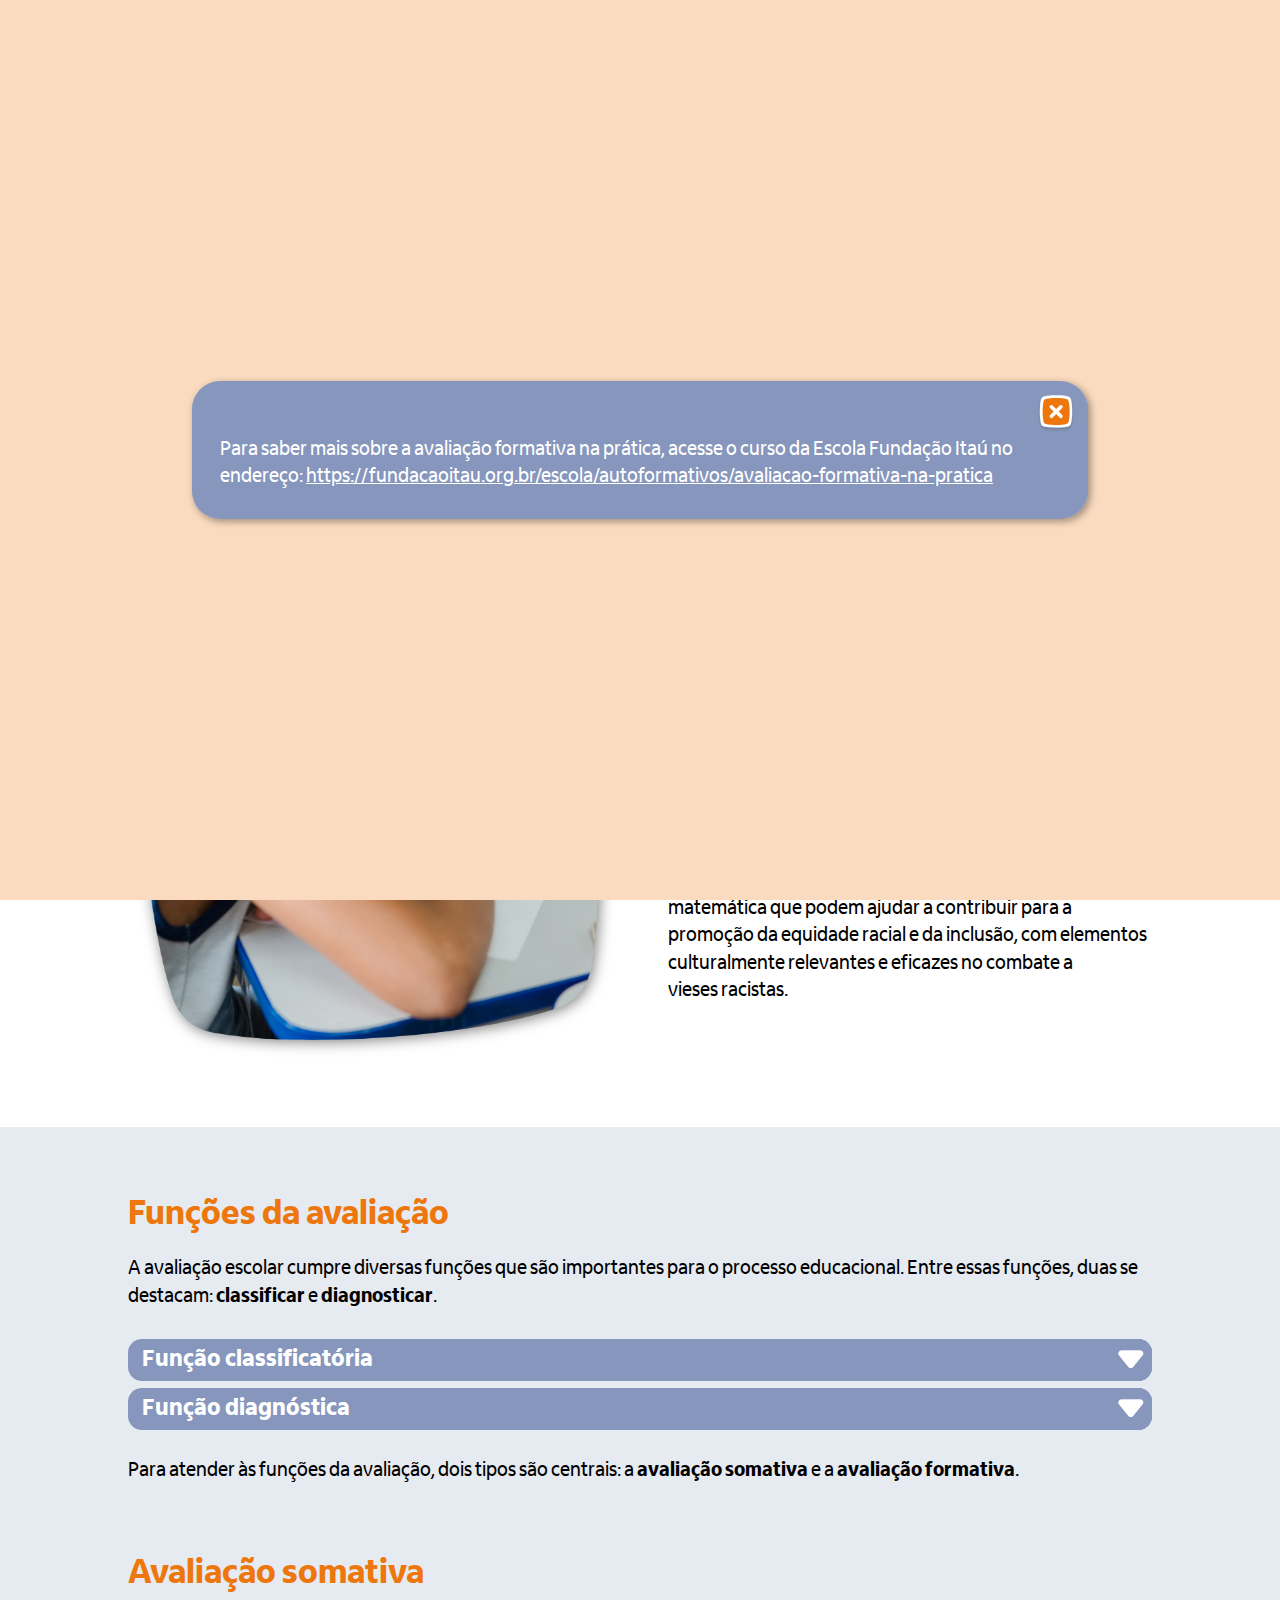
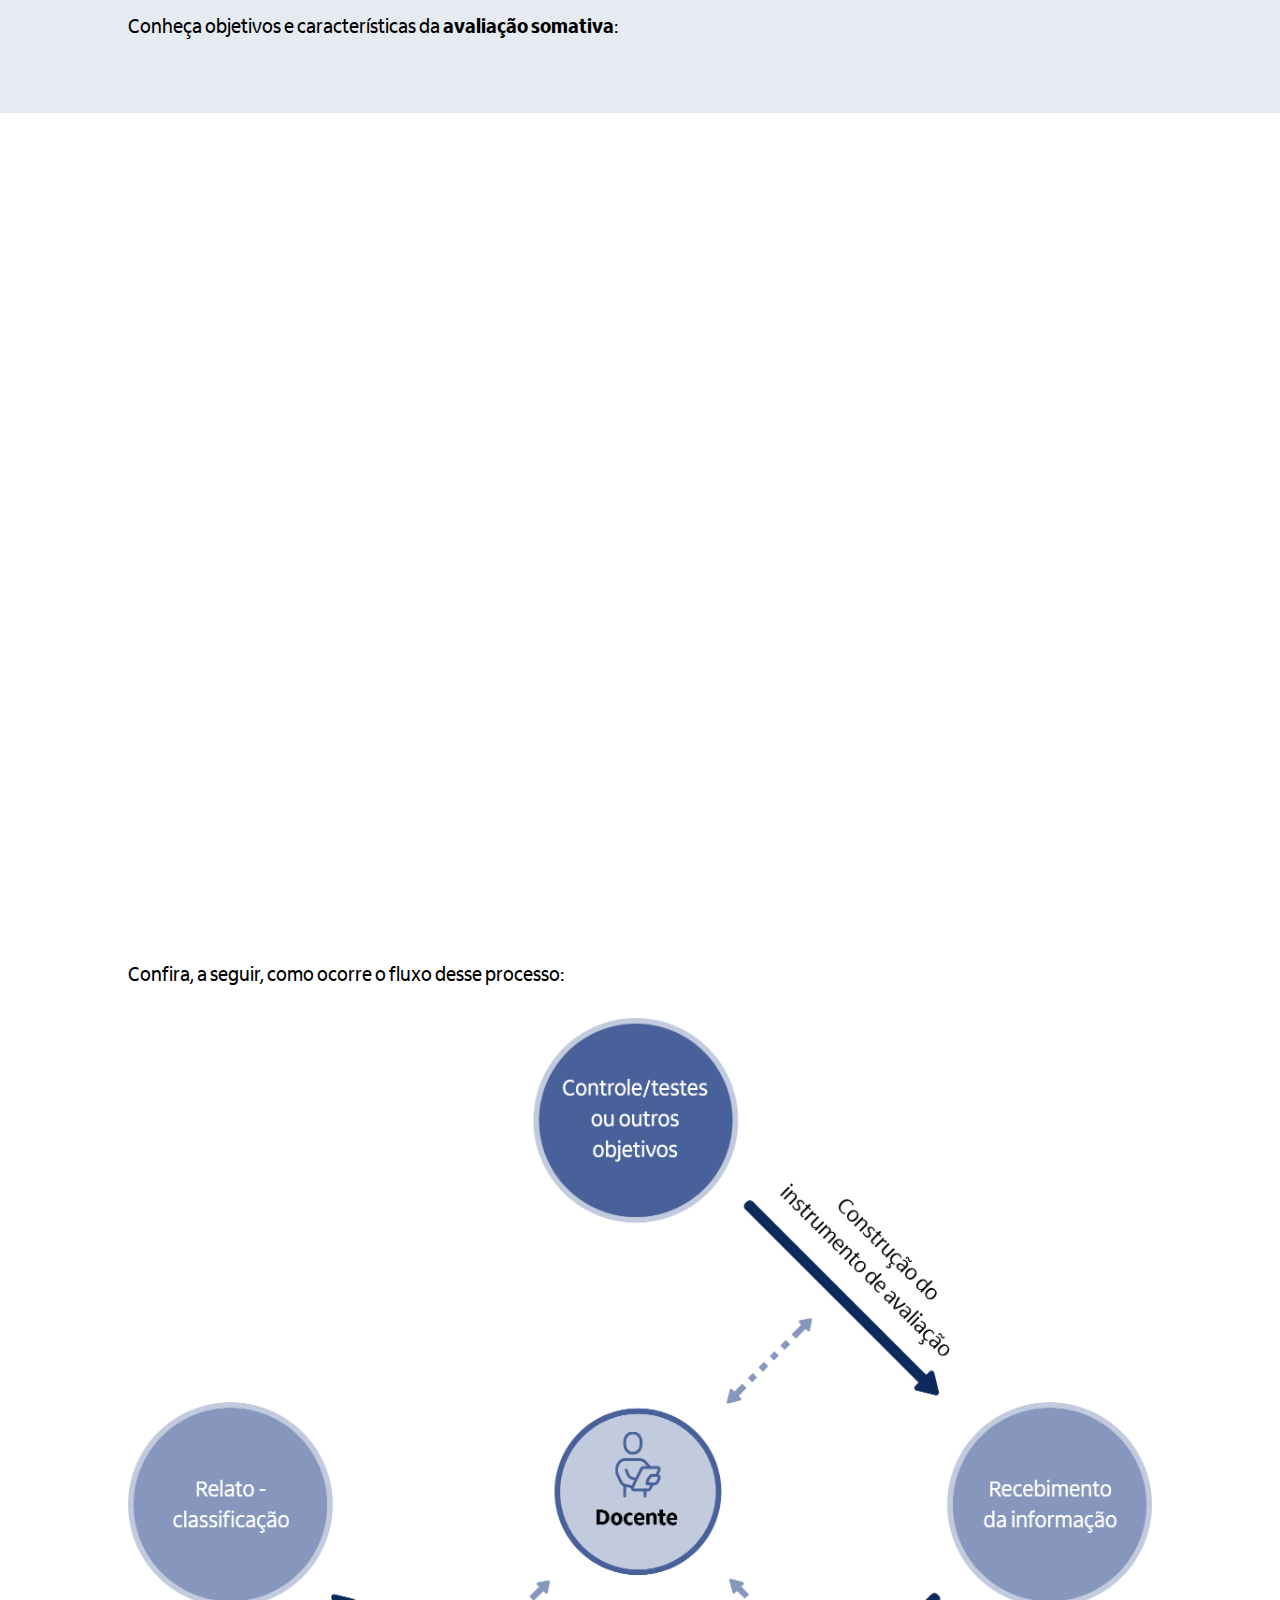
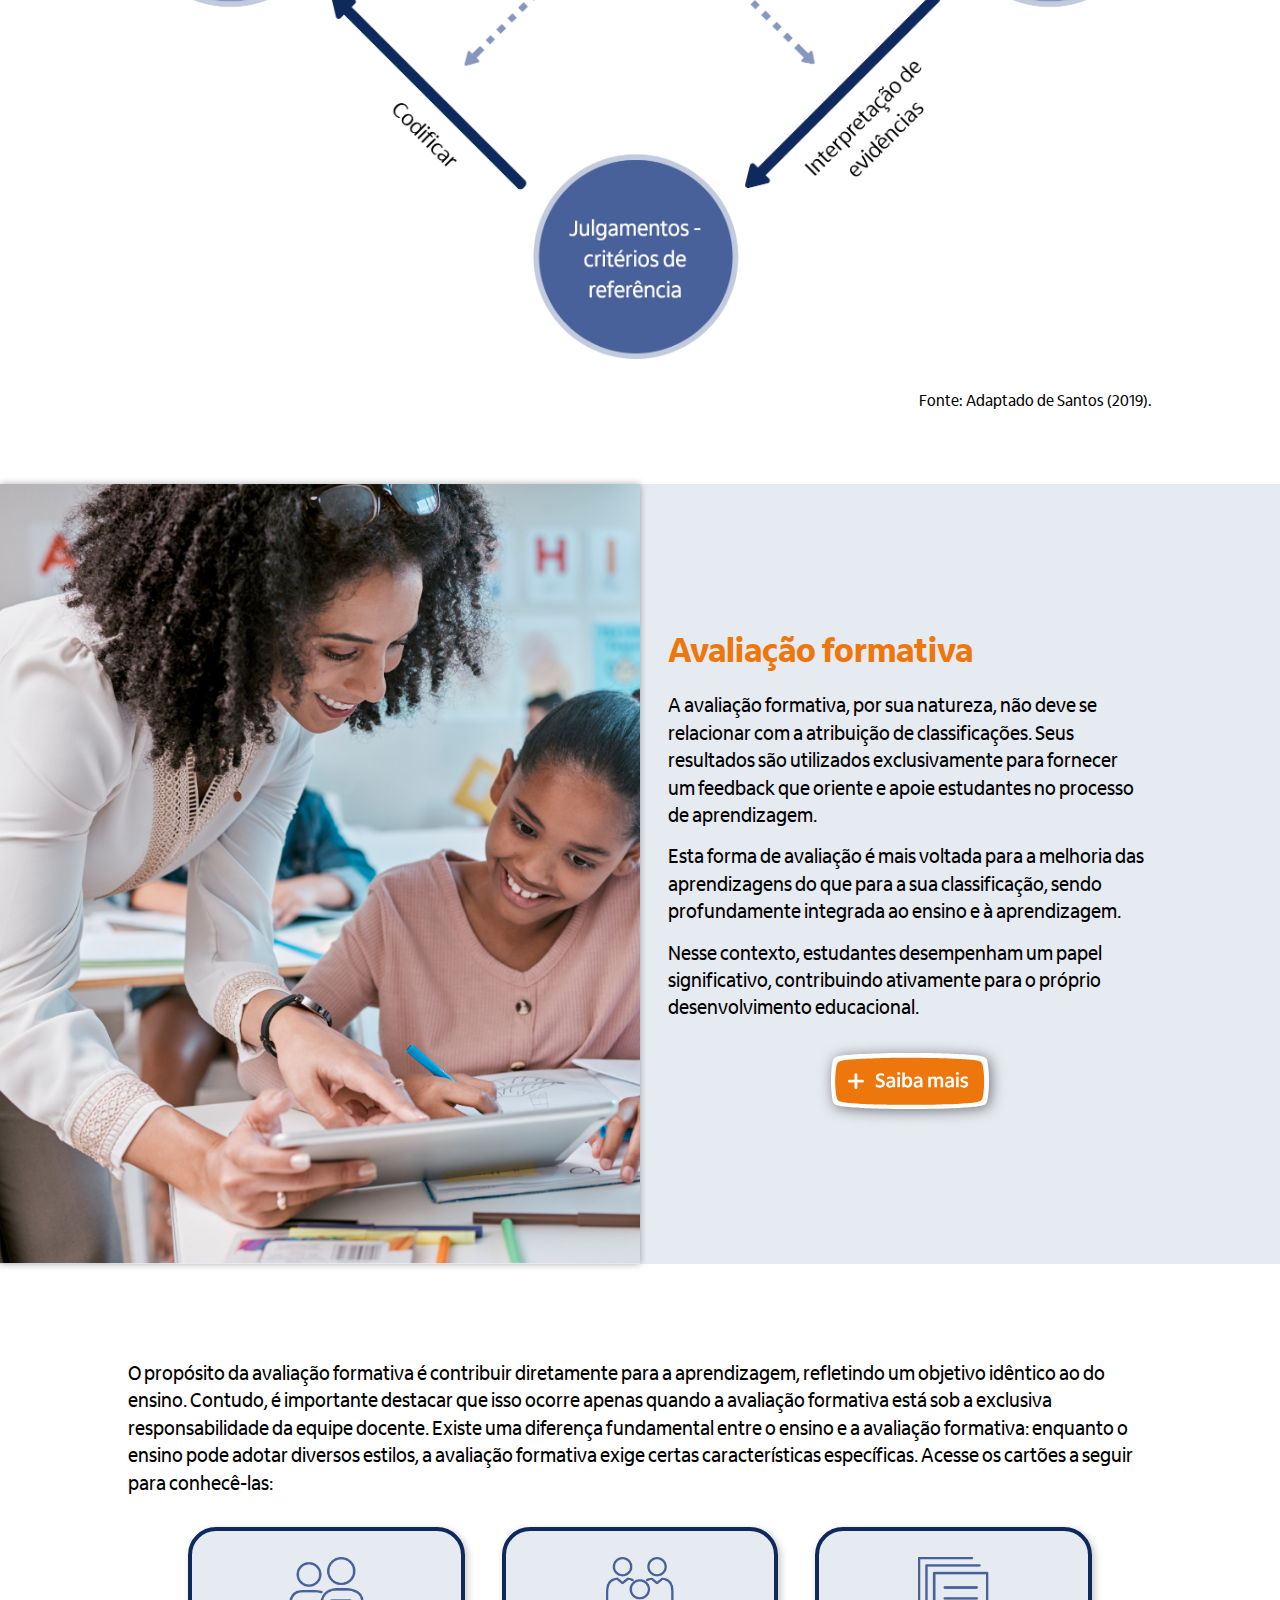
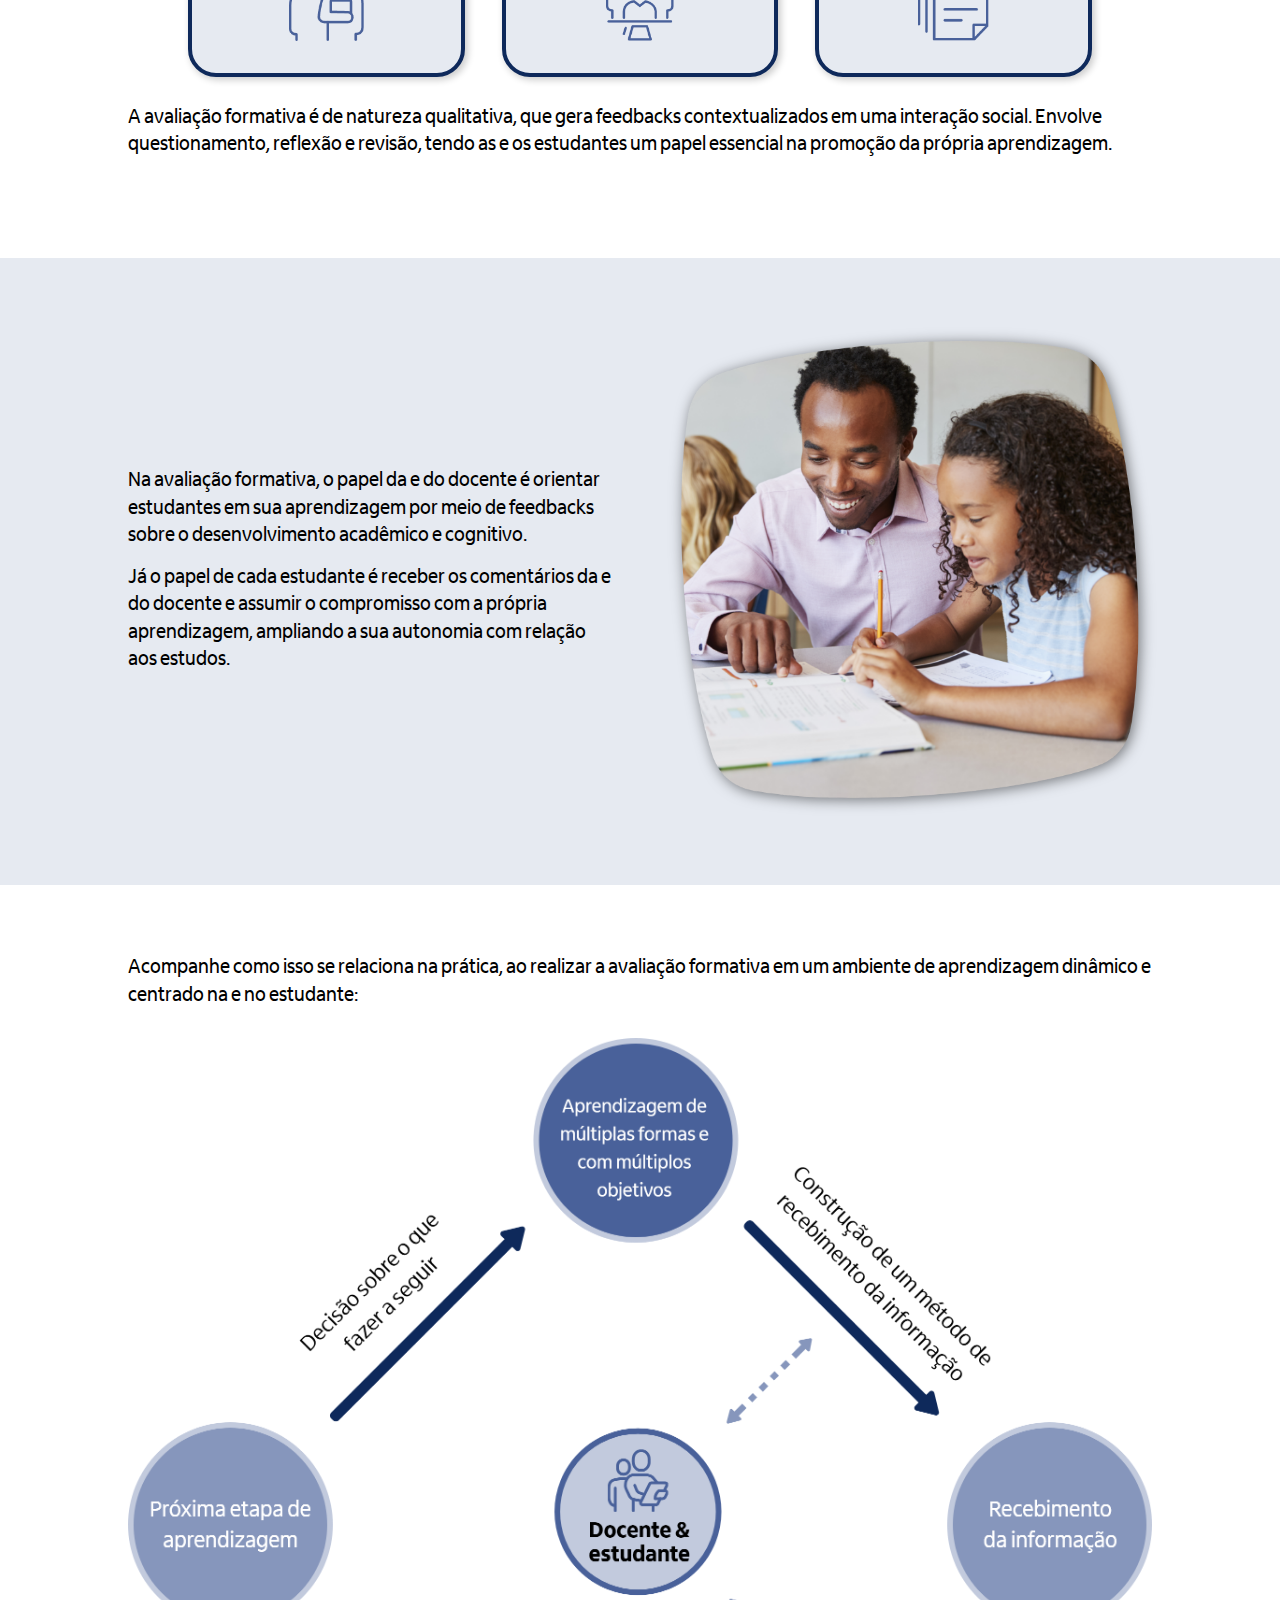
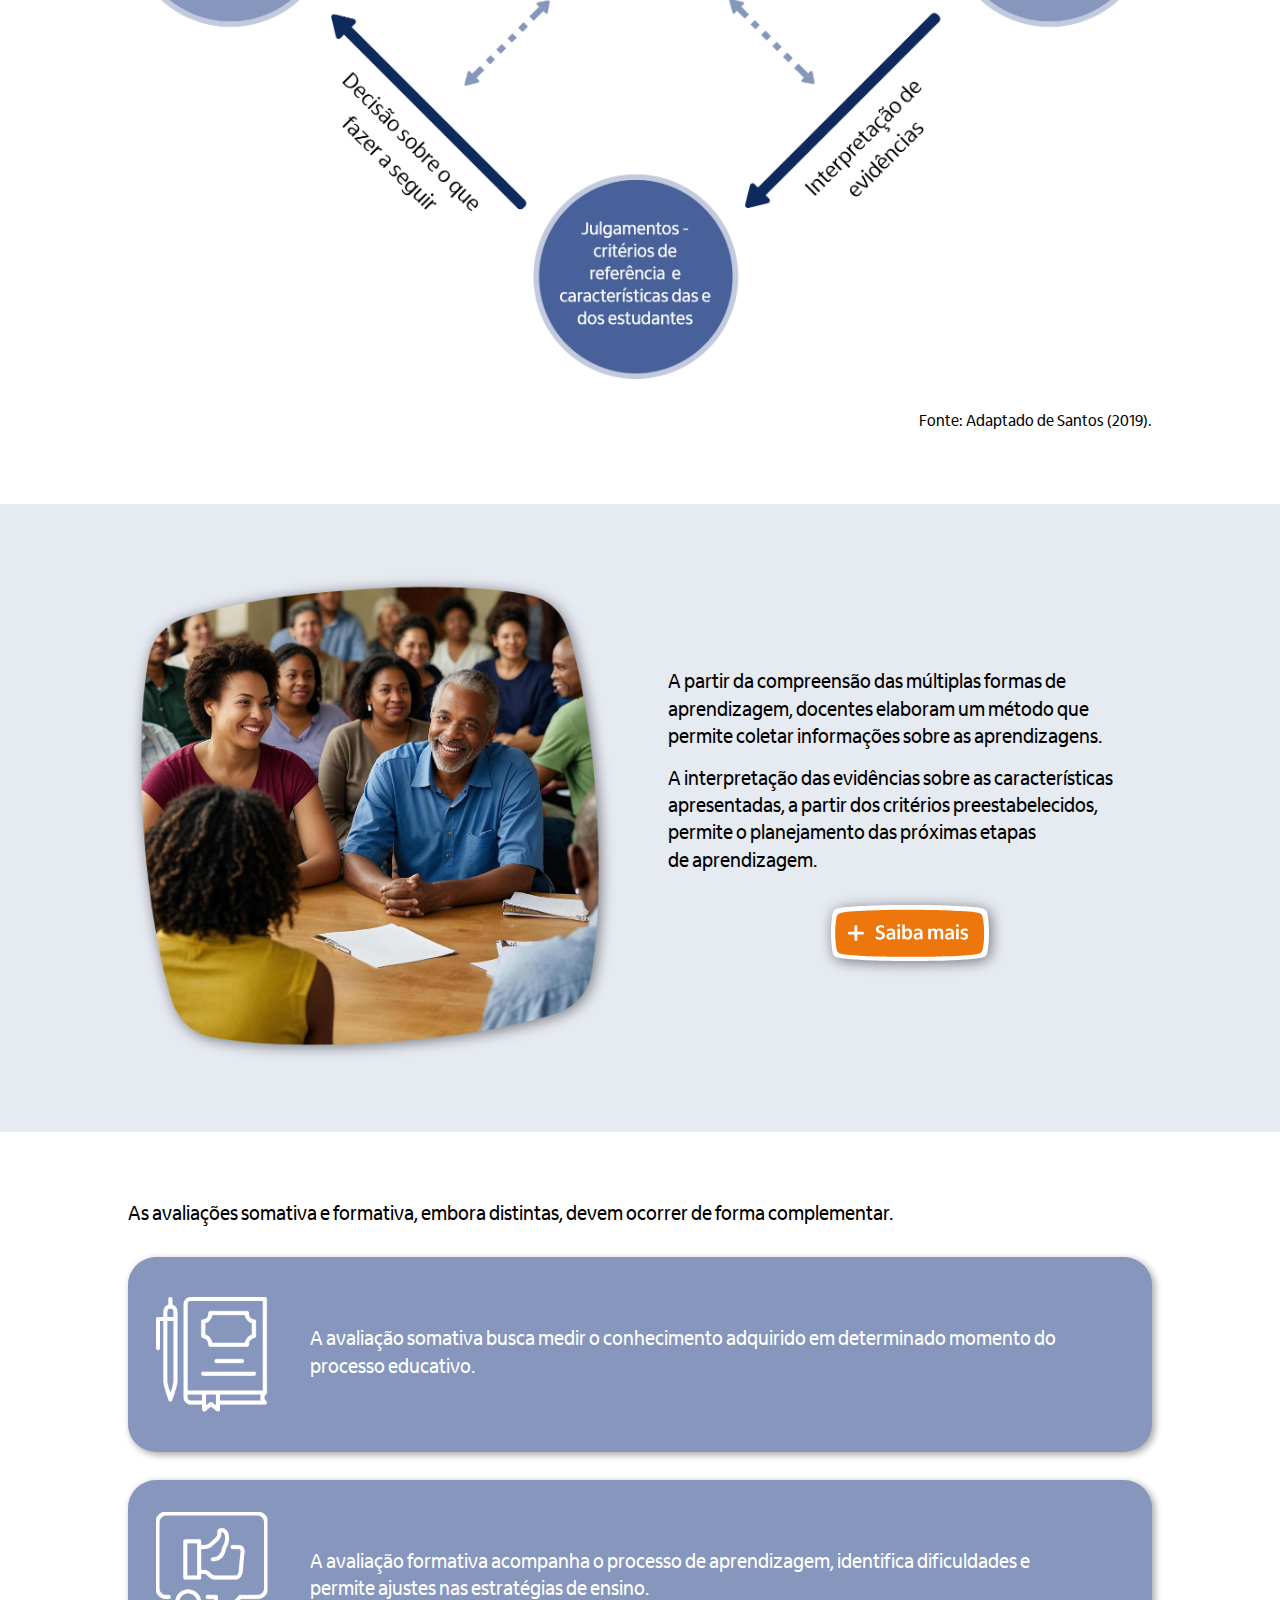
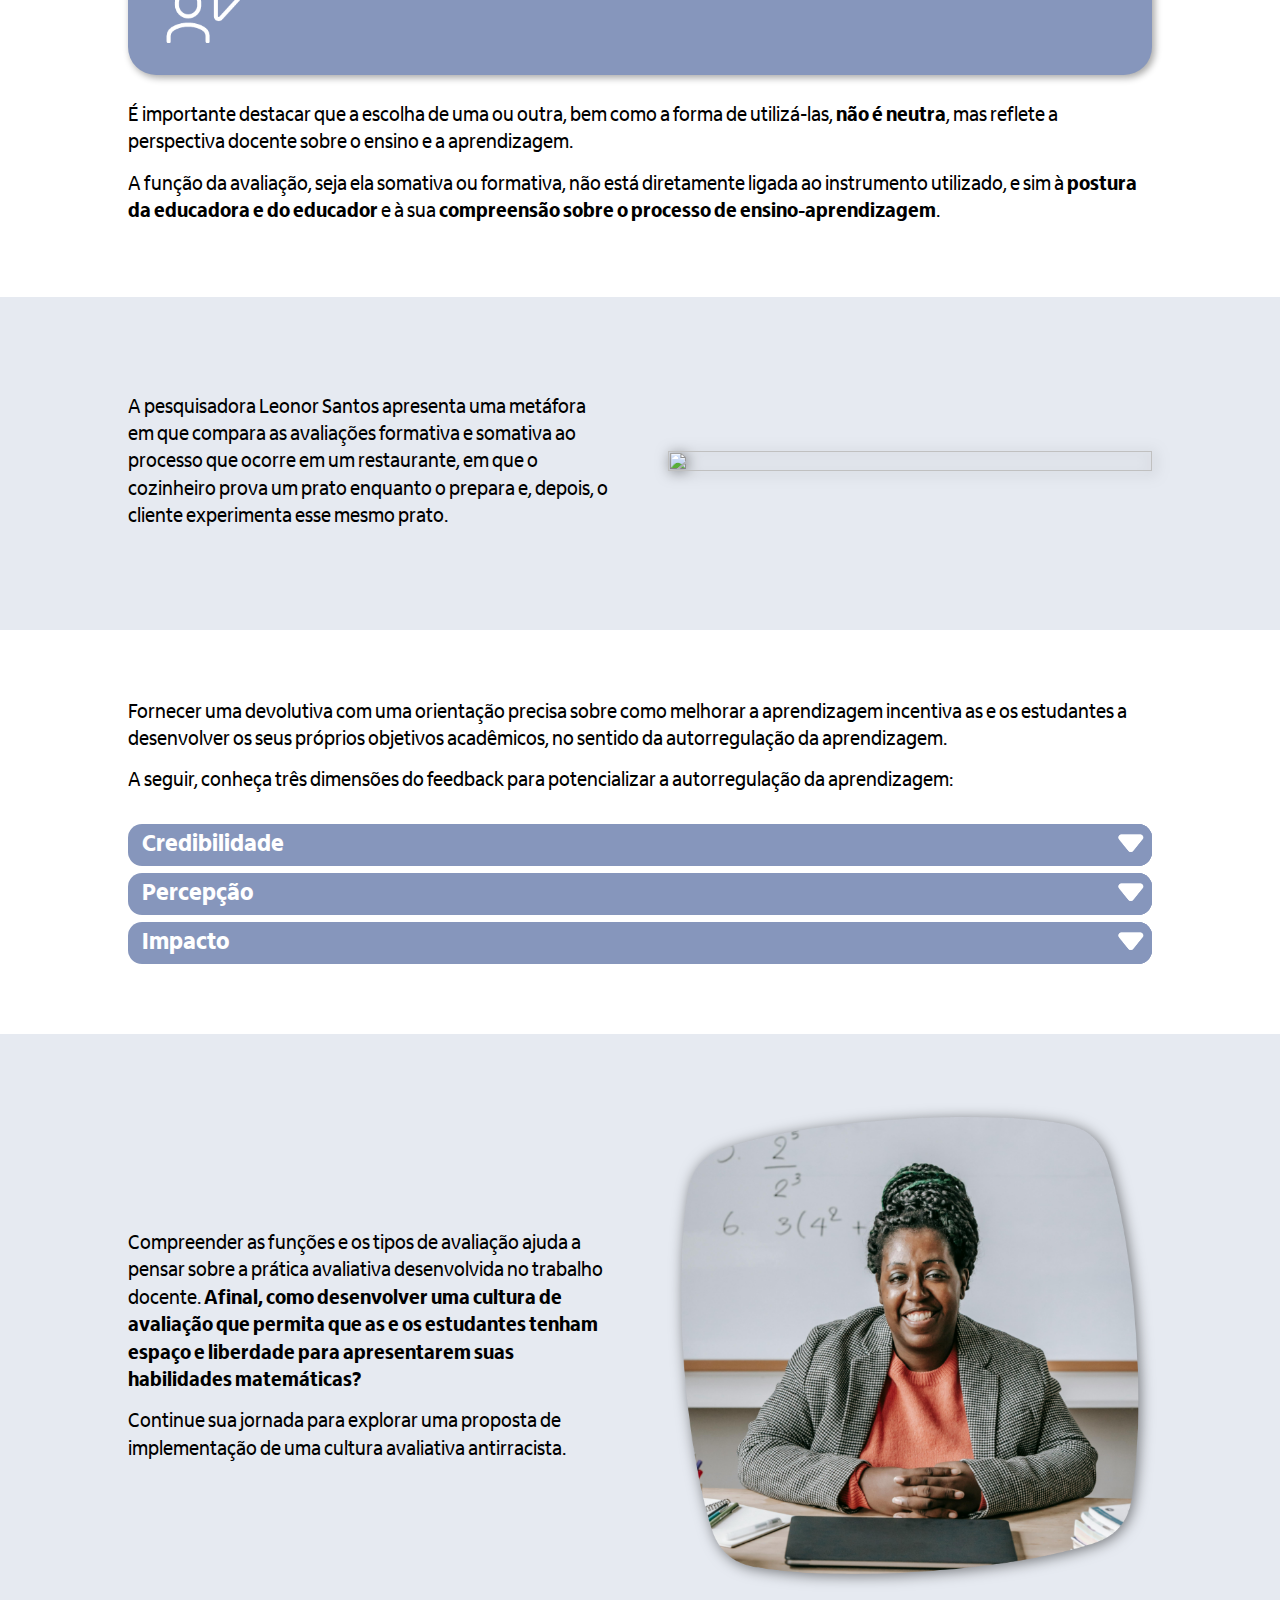
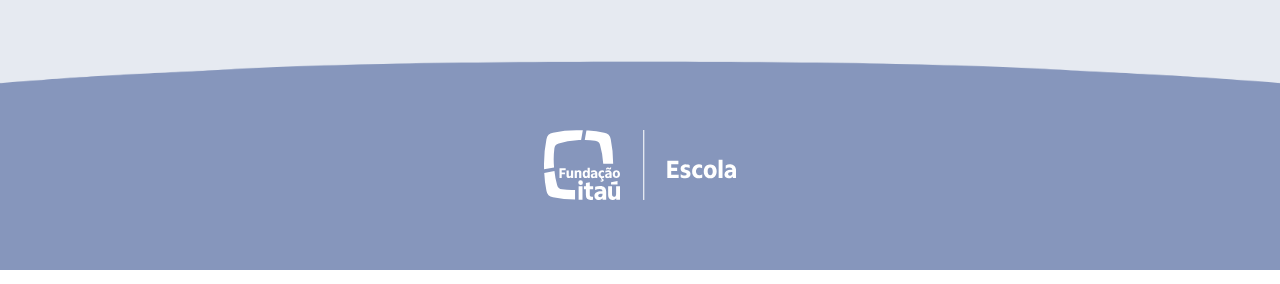
==== app/pages/onepage/index.html @ 01592907 "[INITIAL]" ====
<!DOCTYPE html>
<html></html>
<head>
  <meta charset="utf-8">
  <meta http-equiv="X-UA-Compatible" content="IE=edge">
  <meta name="viewport" content="width=device-width, initial-scale=1">
  <link rel="stylesheet" type="text/css" href="../../styles/reset.css"/>
  <link rel="stylesheet" type="text/css" href="../../styles/animate.min.css"/>
  <link rel="stylesheet" href="style.css">
  <link rel="stylesheet" type="text/css" href="../../modules/flamboyant-props.min.css"/>
</head>
<body role="application">
  <header>
    <div class="component-template-header fixedHeader hamburguerAtivo" id="header">
      <div class="container-image"><img src="../../assets/img/logo.svg" alt="" aria-label="" tabindex="-1" aria-hidden="aria-hidden"/>
      </div>
    </div>
  </header>
  <body prev-hide next-hide scorm-complete="#complete-tela">
    <div class="onePage prop-mt5 prop-tablet-mt3">
      <div class="menu1 parentPonto1" id="ponto01"></div>
      <section class="section01">
        <div class="container-template-wildcard wow fadeInDown">
          <div class="col    col-wide1 col-wide  " alt="" aria-label="" tabindex="-1">
            <div class="wrapper">
              <div class="container-image"><img class="img-shadow" src="../../assets/img/n-01-01.png" alt="" aria-label="" tabindex="-1" aria-hidden="aria-hidden"/>
              </div>
            </div>
          </div>
          <div class="col    col-01  col-full " alt="" aria-label="" tabindex="-1">
            <div class="wrapper">
              <div class="container-image"><img class="logo prop-h5 prop-tablet-h4" src="../../assets/img/logo-colorido.svg" alt="" aria-label="" tabindex="-1" aria-hidden="aria-hidden"/>
              </div>
              <h1 class="bigtitle prop-m0 prop-mt2 color-01" tabindex="1">Avaliações somativas e formativas: aliadas para a aprendizagem</h1>
              <div class="container-line line-scrool" dimensions="dimensions-">
                <div class="line-minor">
                  <div class="container-image"><img src="../../assets/img/n-scrool2.png" alt="" aria-label="" tabindex="-1" aria-hidden="aria-hidden"/>
                  </div>
                </div>
                <div class="line-major">
                  <p class="smalltext prop-m0 prop-mt1 color-01" tabindex="2">Role a página para navegar.</p>
                </div>
              </div>
            </div>
          </div>
        </div>
      </section>
      <section class="section02">
        <div class="container-template-wildcard prop-mt5 prop-mb5 prop-tablet-mt2 prop-tablet-mb2">
          <div class="row-wrap">
            <div class="col    col-01   left" alt="" aria-label="" tabindex="-1">
              <div class="wrapper">
                <div class="container-image"><img class="img-shadow wow fadeInLeft" src="../../assets/img/img01.png" alt="" aria-label="" tabindex="-1" aria-hidden="aria-hidden"/>
                </div>
              </div>
            </div>
            <div class="col    col-02   right" alt="" aria-label="" tabindex="-1">
              <div class="wrapper">
                <p class="text prop-m0" tabindex="1">A avaliação escolar desempenha diversas funções essenciais ao processo educativo. Os diferentes tipos de avaliação se referem aos instrumentos e métodos aplicados ao longo desse processo.</p>
                <p class="text prop-mt1" tabindex="2">Cada tipo de avaliação possui um propósito específico, e você pode utilizá-los em diferentes momentos, de acordo com os objetivos pedagógicos traçados.</p>
                <p class="text prop-mt1" tabindex="3">A partir de agora, você vai conhecer práticas e instrumentos de avaliação contínua e formativa na matemática que podem ajudar a contribuir para a promoção da equidade racial e da inclusão, com elementos culturalmente relevantes e eficazes no combate a vieses racistas.</p>
              </div>
            </div>
          </div>
        </div>
      </section>
      <section class="section03">
        <div class="container-template-wildcard color-bg-11 prop-pt5 prop-pb5 prop-tablet-pt2 prop-tablet-pb2 up">
          <div class="col   col-one col-01  col-full " alt="" aria-label="" tabindex="-1">
            <div class="wrapper">
              <h2 class="title color-02" tabindex="1">Funções da avaliação</h2>
              <p class="text" tabindex="2">A avaliação escolar cumpre diversas funções que são importantes para o processo educacional. Entre essas funções, duas se destacam: <b>classificar</b> e <b>diagnosticar</b>.</p>
              <div class="container-accordeon prop-mt2 accordeon-type02">
                <div class="interaction-accordeon accordeon parent-inside-col">
                  <div class="bloco">
                    <div class="corpbtn">
                      <button class="accordeon-title" tabindex="3" aria-label="Função classificatória">
                        <h4>Função classificatória</h4>
                        <div class="seta-container">
                          <div class="img"></div>
                        </div>
                      </button>
                      <div class="accordeon-texto">
                        <div class="col   col-one col-01  col-full " alt="" aria-label="" tabindex="-1">
                          <div class="wrapper">
                            <p class="text" tabindex="4">A <b>função classificatória</b> tem como principal objetivo <b>classificar</b> estudantes com base em seu desempenho de acordo com determinados critérios ou padrões estabelecidos. Pode ser útil para organizar a prática pedagógica em sala de aula, identificando os diferentes níveis de aprendizagem. No entanto, se fica restrita apenas à atribuição de notas e à definição de aprovação ou reprovação, pode priorizar a competição e, ainda, levar à exclusão de quem enfrenta dificuldades de aprendizagem, agravando as desigualdades no ambiente escolar.</p>
                          </div>
                        </div>
                      </div>
                    </div>
                    <div class="corpbtn">
                      <button class="accordeon-title" tabindex="5" aria-label="Função diagnóstica">
                        <h4>Função diagnóstica</h4>
                        <div class="seta-container">
                          <div class="img"></div>
                        </div>
                      </button>
                      <div class="accordeon-texto">
                        <div class="col   col-one col-01  col-full " alt="" aria-label="" tabindex="-1">
                          <div class="wrapper">
                            <p class="text" tabindex="6">A <b>função diagnóstica</b> é fundamental para compreender o desempenho de estudantes e suas necessidades específicas de aprendizagem. Essa função foca a identificação de habilidades, dificuldades e áreas que necessitam de maior atenção.</p>
                          </div>
                        </div>
                      </div>
                    </div>
                  </div>
                </div>
              </div>
              <p class="text prop-mt2" tabindex="7">Para atender às funções da avaliação, dois tipos são centrais: a <b>avaliação somativa</b> e a <b>avaliação formativa</b>.</p>
            </div>
          </div>
        </div>
      </section>
      <section class="section04">
        <div class="container-template-wildcard color-bg-11">
          <div class="col   col-one col-01  col-full prop-pt0 prop-pb5 prop-tablet-pt0 prop-tablet-pb2 up" alt="" aria-label="" tabindex="-1">
            <div class="wrapper">
              <h2 class="title color-02" tabindex="1">Avaliação somativa</h2>
              <p class="text" tabindex="2">Conheça objetivos e características da <b>avaliação somativa</b>:</p>
              <div class="container-slides">
                <div class="slider owl-carousel owl-theme parent-inside-col slide-box owl-nav03 up color-bg-13 prop-p2 shadow border-radius no-dots zoomIn prop-mt2" show="1" infinite="-1" nextLiberate="-1" nav="1" dots="1" center="1" autp="-1" dotsloader="-1">
                  <div class="owl-item-container">
                    <div class="row-wrap">
                      <div class="col    col-01   " alt="" aria-label="" tabindex="-1">
                        <div class="wrapper">
                          <div class="container-image"><img class="img-shadow" src="../../assets/img/img02.png" alt="" aria-label="" tabindex="-1" aria-hidden="aria-hidden"/>
                          </div>
                        </div>
                      </div>
                      <div class="col    col-02   " alt="" aria-label="" tabindex="-1">
                        <div class="wrapper">
                          <p class="text" tabindex="3">A <b>avaliação somativa</b> é o mecanismo mais tradicional e comum para classificar a aprendizagem nas escolas brasileiras. Ela busca identificar quais aspectos das aprendizagens foram mais ou menos alcançados pelas e pelos estudantes, fornecendo informações sobre suas conquistas e dificuldades. Além disso, serve para acompanhar o progresso das aprendizagens em relação aos níveis de desempenho considerados desejáveis, permitindo uma análise contínua.</p>
                        </div>
                      </div>
                    </div>
                  </div>
                  <div class="owl-item-container">
                    <div class="row-wrap">
                      <div class="col    col-01   " alt="" aria-label="" tabindex="-1">
                        <div class="wrapper">
                          <div class="container-image"><img class="img-shadow" src="../../assets/img/img03.png" alt="" aria-label="" tabindex="-1" aria-hidden="aria-hidden"/>
                          </div>
                        </div>
                      </div>
                      <div class="col    col-02   " alt="" aria-label="" tabindex="-1">
                        <div class="wrapper">
                          <p class="text" tabindex="4">Um dos objetivos da <b>avaliação somativa</b> é a distribuição de feedbacks às e aos estudantes, que é essencial para auxiliar nos esforços de aprendizagem. Esse retorno não apenas informa sobre o desempenho, mas também orienta a e o estudante sobre em que melhorar, ajudando a direcionar seus estudos.</p>
                        </div>
                      </div>
                    </div>
                  </div>
                  <div class="owl-item-container">
                    <div class="row-wrap">
                      <div class="col    col-01   " alt="" aria-label="" tabindex="-1">
                        <div class="wrapper">
                          <div class="container-image"><img class="img-shadow" src="../../assets/img/img04.png" alt="" aria-label="" tabindex="-1" aria-hidden="aria-hidden"/>
                          </div>
                        </div>
                      </div>
                      <div class="col    col-02   " alt="" aria-label="" tabindex="-1">
                        <div class="wrapper">
                          <p class="text" tabindex="5">A <b>avaliação somativa</b> tem papel fundamental na comunicação com as famílias e pessoas encarregadas da educação.</p>
                          <p class="text" tabindex="6">A atribuição de notas e o feedback dado às famílias são elementos que mantêm todas as pessoas que estão envolvidas informadas sobre o progresso e as dificuldades das e dos estudantes. Isso facilita uma parceria mais efetiva entre a escola e a família no apoio ao processo educacional.</p>
                        </div>
                      </div>
                    </div>
                  </div>
                  <div class="owl-item-container">
                    <div class="row-wrap">
                      <div class="col    col-01   " alt="" aria-label="" tabindex="-1">
                        <div class="wrapper">
                          <div class="container-image"><img class="img-shadow" src="../../assets/img/img05.png" alt="" aria-label="" tabindex="-1" aria-hidden="aria-hidden"/>
                          </div>
                        </div>
                      </div>
                      <div class="col    col-02   " alt="" aria-label="" tabindex="-1">
                        <div class="wrapper">
                          <p class="text" tabindex="7"><b>É importante lembrar que a avaliação</b> somativa está intrinsecamente ligada às notas. Essas notas servem como um indicativo para que estudantes, suas famílias e a escola possam mensurar o quanto foi aprendido ao longo de um período de estudos. Contudo, é importante problematizar essa mensuração, porque “só” a nota nem sempre será capaz de refletir as subjetividades do que as e os estudantes de fato aprenderam.</p>
                        </div>
                      </div>
                    </div>
                  </div>
                </div>
              </div>
            </div>
          </div>
        </div>
      </section>
      <section class="section05 full-H">
        <div class="container-template-wildcard bg-bottom prop-bg-fixed" style="background-image: url(../../assets/img/img06.png);">
          <div class="row-wrap">
            <div class="col col-bg   col-01   prop-pt5 prop-pb5 prop-tablet-pt2 prop-tablet-pb2" alt="" aria-label="" tabindex="-1">
              <div class="wrapper">
                <div class="container-slides">
                  <div class="slider owl-carousel owl-theme parent-inside-col slide-box owl-nav03 up color-bg-13 prop-p2 shadow border-radius no-dots zoomIn" show="1" infinite="-1" nextLiberate="-1" nav="1" dots="1" center="1" autp="-1" dotsloader="-1">
                    <div class="owl-item-container">
                      <div class="col   col-one col-01  col-full " alt="" aria-label="" tabindex="-1">
                        <div class="wrapper">
                          <div class="container-item-card card-border wow zoomIn">
                            <p class="text" tabindex="1">A avaliação somativa possui uma função pedagógica ao resumir o desempenho ao final de um período de estudos e fornecer feedback, informando os pontos fortes e fracos de estudantes, a fim de apoiar a continuidade do processo de aprendizagem. Mas, além disso, ela tem uma dimensão social, pois seus resultados podem ser direcionados a entidades externas, como órgãos de educação e empresas que podem ser futuras empregadoras.</p>
                          </div>
                        </div>
                      </div>
                    </div>
                    <div class="owl-item-container">
                      <div class="col   col-one col-01  col-full " alt="" aria-label="" tabindex="-1">
                        <div class="wrapper">
                          <div class="container-item-card card-border wow zoomIn">
                            <p class="text" tabindex="2">Esse processo envolve a mensuração do conhecimento adquirido, a classificação segundo critérios definidos e a comunicação dos resultados às partes interessadas, desempenhando um papel importante no sistema educacional.</p>
                          </div>
                        </div>
                      </div>
                    </div>
                    <div class="owl-item-container">
                      <div class="col   col-one col-01  col-full " alt="" aria-label="" tabindex="-1">
                        <div class="wrapper">
                          <div class="container-item-card card-border wow zoomIn">
                            <p class="text" tabindex="3">A principal responsabilidade nesse processo é de cada docente, que estabelece os instrumentos e os mecanismos de controle que serão adotados e também constrói um instrumento de avaliação para receber a informação sobre o desempenho das e dos estudantes.</p>
                            <p class="text" tabindex="4">Os julgamentos tomam por referência critérios associados à adequação ou correção de um certo desempenho, já preestabelecido, como uma nota de aprovação.</p>
                          </div>
                        </div>
                      </div>
                    </div>
                    <div class="owl-item-container">
                      <div class="col   col-one col-01  col-full " alt="" aria-label="" tabindex="-1">
                        <div class="wrapper">
                          <div class="container-item-card card-border wow zoomIn">
                            <p class="text" tabindex="5">A equipe docente também deve garantir que os critérios de avaliação estejam alinhados ao currículo escolar e sigam uma política de classificação rigorosa e transparente. No caso da avaliação somativa, o feedback é todo comentário que informa sobre a qualidade do objeto avaliado, sendo fornecido ao final da etapa da avaliação.</p>
                          </div>
                        </div>
                      </div>
                    </div>
                    <div class="owl-item-container">
                      <div class="col   col-one col-01  col-full " alt="" aria-label="" tabindex="-1">
                        <div class="wrapper">
                          <div class="container-item-card card-border wow zoomIn">
                            <p class="text" tabindex="6">No contexto da avaliação somativa, o "objeto" geralmente é o desempenho da e do estudante, um trabalho ou um projeto. A qualidade do objeto, portanto, diz respeito à eficácia, competência ou adequação desse desempenho ou trabalho em relação aos objetivos de aprendizado ou critérios definidos previamente. O feedback verifica justamente se a ou o estudante alcançou ou não os resultados esperados, apontando o nível de excelência, completude ou falhas no objeto em questão.</p>
                          </div>
                        </div>
                      </div>
                    </div>
                  </div>
                </div>
              </div>
            </div>
            <div class="col col-bg col-zero  col-02   " alt="" aria-label="" tabindex="-1">
              <div class="wrapper">
              </div>
            </div>
          </div>
        </div>
      </section>
      <section class="section06">
        <div class="container-template-wildcard">
          <div class="col   col-one col-01  col-full prop-pt5 prop-pb5 prop-tablet-pt2 prop-tablet-pb2 up" alt="" aria-label="" tabindex="-1">
            <div class="wrapper">
              <p class="text" tabindex="1">Confira, a seguir, como ocorre o fluxo desse processo:</p>
              <div class="container-image"><img class="prop-w-porc100 prop-mt2" src="../../assets/img/img07.png" alt="" aria-label="" tabindex="-1" aria-hidden="aria-hidden"/>
              </div>
              <p class="smalltext prop-mt2 prop-txt-right" tabindex="2">Fonte: Adaptado de Santos (2019).</p>
            </div>
          </div>
        </div>
      </section>
      <section class="section07 full-H">
        <div class="container-template-wildcard prop-bg-fixed color-bg-11">
          <div class="row-wrap">
            <div class="col col-bg   col-01   left" alt="" aria-label="" tabindex="-1">
              <div class="col-bg-int" style="background-image: url(../../assets/img/img08.png);"></div>
              <div class="wrapper">
              </div>
            </div>
            <div class="col    col-02   prop-pt2 prop-pb2 right" alt="" aria-label="" tabindex="-1">
              <div class="wrapper">
                <h2 class="title color-02" tabindex="1">Avaliação formativa</h2>
                <p class="text" tabindex="2">A avaliação formativa, por sua natureza, não deve se relacionar com a atribuição de classificações. Seus resultados são utilizados exclusivamente para fornecer um feedback que oriente e apoie estudantes no processo de aprendizagem.</p>
                <p class="text" tabindex="3">Esta forma de avaliação é mais voltada para a melhoria das aprendizagens do que para a sua classificação, sendo profundamente integrada ao ensino e à aprendizagem.</p>
                <p class="text" tabindex="4">Nesse contexto, estudantes desempenham um papel significativo, contribuindo ativamente para o próprio desenvolvimento educacional.</p>
                <div class="container-btn">
                  <button class="botao prop-mt2 pulse infinite" tabindex="5" aria-label="Saiba Mais" data-modal="#pop01" item="" onClick="">
                    <div class="container-image"><img class="prop-h4 img-shadow" src="../../assets/img/saiba02.svg" alt="" aria-label="" tabindex="-1" aria-hidden="aria-hidden"/>
                    </div>
                  </button>
                </div>
              </div>
            </div>
          </div>
        </div>
        <div class="modal interaction-modal parent-inside-col modal modal-comum" id="pop01">
          <div class="flex-center">
            <div class="box in delay1" aria-label="janela" aria-modal="aria-modal" role="dialog" tabindex="6">
              <div class="container-template-wildcard">
                <div class="col   col-one col-01  col-full shadow color-bg-12" alt="" aria-label="" tabindex="-1">
                  <div class="wrapper">
                    <div class="container-item-card prop-p2 prop-pt4">
                      <p class="text color-white prop-w-porc100" tabindex="1">A <b>avaliação formativa</b>, também chamada de <b>avaliação reguladora</b> ou mediadora, inclui a avaliação diagnóstica e busca compreender o que estudantes já aprenderam, o que ainda não dominam e os fatores que influenciam o processo de aprendizagem.</p>
                      <p class="text color-white prop-w-porc100 prop-mt1" tabindex="2">Esta abordagem permite que as e os docentes utilizem as evidências coletadas para avaliar o progresso do ensino e das atividades, ajustando suas práticas pedagógicas e estratégias de aprendizagem para promover efetivamente o avanço educacional. Desta forma, é uma avaliação para a aprendizagem.</p>
                    </div>
                  </div>
                </div>
              </div>
              <button class="modal-close animated pulse infinite" aria-label="Fechar modal." arrow_status_class=""></button>
            </div>
          </div>
        </div>
      </section>
      <section class="section08">
        <div class="container-template-wildcard prop-pt5 prop-pb5 prop-tablet-pt2 prop-tablet-pb2 up">
          <div class="col   col-one col-01  col-full prop-pt2 prop-pb2" alt="" aria-label="" tabindex="-1">
            <div class="wrapper">
              <p class="text" tabindex="1">O propósito da avaliação formativa é contribuir diretamente para a aprendizagem, refletindo um objetivo idêntico ao do ensino. Contudo, é importante destacar que isso ocorre apenas quando a avaliação formativa está sob a exclusiva responsabilidade da equipe docente. Existe uma diferença fundamental entre o ensino e a avaliação formativa: enquanto o ensino pode adotar diversos estilos, a avaliação formativa exige certas características específicas. Acesse os cartões a seguir para conhecê-las:</p>
              <div class="container-list prop-mt2">
                <div class="container-item-flipcard   flip-click">
                  <div class="flipSide front">
                    <div class="container-item-card">
                      <div class="container-image"><img class="prop-h6" src="../../assets/img/img09.png" alt="" aria-label="" tabindex="-1" aria-hidden="aria-hidden"/>
                      </div>
                    </div>
                  </div>
                  <div class="flipSide back">
                    <div class="container-item-card">
                      <p class="text color-black" tabindex="2">O papel essencial das e dos docentes como facilitadoras e facilitadores, oferecendo suporte à aprendizagem.</p>
                    </div>
                  </div>
                </div>
                <div class="container-item-flipcard   flip-click">
                  <div class="flipSide front">
                    <div class="container-item-card">
                      <div class="container-image"><img class="prop-h6" src="../../assets/img/img10.png" alt="" aria-label="" tabindex="-1" aria-hidden="aria-hidden"/>
                      </div>
                    </div>
                  </div>
                  <div class="flipSide back">
                    <div class="container-item-card">
                      <p class="text color-black" tabindex="3">O papel de estudantes como principais agentes da própria aprendizagem.</p>
                    </div>
                  </div>
                </div>
                <div class="container-item-flipcard   flip-click">
                  <div class="flipSide front">
                    <div class="container-item-card">
                      <div class="container-image"><img class="prop-h6" src="../../assets/img/img11.png" alt="" aria-label="" tabindex="-1" aria-hidden="aria-hidden"/>
                      </div>
                    </div>
                  </div>
                  <div class="flipSide back">
                    <div class="container-item-card">
                      <p class="text color-black" tabindex="4">As tarefas propostas como um contexto de aprendizagem de alto nível cognitivo, incentivando a discussão e a troca de estratégias e soluções.</p>
                    </div>
                  </div>
                </div>
              </div>
              <p class="text prop-mt2" tabindex="5">A avaliação formativa é de natureza qualitativa, que gera feedbacks contextualizados em uma interação social. Envolve questionamento, reflexão e revisão, tendo as e os estudantes um papel essencial na promoção da própria aprendizagem.</p>
            </div>
          </div>
        </div>
      </section>
      <section class="section09 color-bg-11">
        <div class="container-template-wildcard prop-bg-fixed prop-pt5 prop-pb5 prop-tablet-pt2 prop-tablet-pb2">
          <div class="row-wrap">
            <div class="col    col-01   prop-pt2 prop-pb2 wow fadeInLeft" alt="" aria-label="" tabindex="-1">
              <div class="wrapper">
                <p class="text" tabindex="1">Na avaliação formativa, o papel da e do docente é orientar estudantes em sua aprendizagem por meio de feedbacks sobre o desenvolvimento acadêmico e cognitivo.</p>
                <p class="text" tabindex="2">Já o papel de cada estudante é receber os comentários da e do docente e assumir o compromisso com a própria aprendizagem, ampliando a sua autonomia com relação aos estudos.</p>
              </div>
            </div>
            <div class="col    col-02   wow fadeInRight" alt="" aria-label="" tabindex="-1">
              <div class="wrapper">
                <div class="container-image"><img class="img-shadow wow fadeInLeft" src="../../assets/img/img12.png" alt="" aria-label="" tabindex="-1" aria-hidden="aria-hidden"/>
                </div>
              </div>
            </div>
          </div>
        </div>
      </section>
      <section class="section10">
        <div class="container-template-wildcard">
          <div class="col   col-one col-01  col-full prop-pt5 prop-pb5 prop-tablet-pt2 prop-tablet-pb2 up" alt="" aria-label="" tabindex="-1">
            <div class="wrapper">
              <p class="text" tabindex="1">Acompanhe como isso se relaciona na prática, ao realizar a avaliação formativa em um ambiente de aprendizagem dinâmico e centrado na e no estudante:</p>
              <div class="container-image"><img class="prop-w-porc100 prop-mt2" src="../../assets/img/img13.png" alt="" aria-label="" tabindex="-1" aria-hidden="aria-hidden"/>
              </div>
              <p class="smalltext prop-mt2 prop-txt-right" tabindex="2">Fonte: Adaptado de Santos (2019).</p>
            </div>
          </div>
        </div>
      </section>
      <section class="section11 color-bg-11">
        <div class="container-template-wildcard prop-mt5 prop-mb5 prop-tablet-mt2 prop-tablet-mb2">
          <div class="row-wrap">
            <div class="col    col-01   left" alt="" aria-label="" tabindex="-1">
              <div class="wrapper">
                <div class="container-image"><img class="img-shadow" src="../../assets/img/img14.png" alt="" aria-label="" tabindex="-1" aria-hidden="aria-hidden"/>
                </div>
              </div>
            </div>
            <div class="col    col-02   right" alt="" aria-label="" tabindex="-1">
              <div class="wrapper">
                <p class="text" tabindex="1">A partir da compreensão das múltiplas formas de aprendizagem, docentes elaboram um método que permite coletar informações sobre as aprendizagens.</p>
                <p class="text prop-mt1" tabindex="2">A interpretação das evidências sobre as características apresentadas, a partir dos critérios preestabelecidos, permite o planejamento das próximas etapas de aprendizagem.</p>
                <div class="container-btn">
                  <button class="botao prop-mt2 pulse infinite" tabindex="3" aria-label="Saiba Mais" data-modal="#pop02" item="" onClick="">
                    <div class="container-image"><img class="prop-h4 img-shadow" src="../../assets/img/saiba02.svg" alt="" aria-label="" tabindex="-1" aria-hidden="aria-hidden"/>
                    </div>
                  </button>
                </div>
              </div>
            </div>
          </div>
        </div>
        <div class="modal interaction-modal parent-inside-col modal modal-comum" id="pop02">
          <div class="flex-center">
            <div class="box in delay1" aria-label="janela" aria-modal="aria-modal" role="dialog" tabindex="4">
              <div class="container-template-wildcard">
                <div class="col   col-one col-01  col-full shadow color-bg-12" alt="" aria-label="" tabindex="-1">
                  <div class="wrapper">
                    <div class="container-item-card prop-p2 prop-pt4">
                      <p class="text color-white prop-w-porc100" tabindex="1">Para saber mais sobre a avaliação formativa na prática, acesse o curso da Escola Fundação Itaú no endereço: <a class="color-white link" href="https://fundacaoitau.org.br/escola/autoformativos/avaliacao-formativa-na-pratica", target="_blank", rel="noopener noreferrer">https://fundacaoitau.org.br/escola/autoformativos/avaliacao-formativa-na-pratica</a></p>
                    </div>
                  </div>
                </div>
              </div>
              <button class="modal-close animated pulse infinite" aria-label="Fechar modal." arrow_status_class=""></button>
            </div>
          </div>
        </div>
      </section>
      <section class="section12">
        <div class="container-template-wildcard prop-bg-fixed prop-pt5 prop-pb5 prop-tablet-pt2 prop-tablet-pb2">
          <div class="col   col-one col-01  col-full " alt="" aria-label="" tabindex="-1">
            <div class="wrapper">
              <p class="text prop-m0 up" tabindex="1">As avaliações somativa e formativa, embora distintas, devem ocorrer de forma complementar.</p>
              <div class="container-item-card color-bg-12 card-border prop-p2 prop-mt2 prop-mb2 shadow wow zoomIn">
                <div class="container-line" dimensions="dimensions-">
                  <div class="line-minor">
                    <div class="container-image"><img src="../../assets/img/img15.png" alt="" aria-label="" tabindex="-1" aria-hidden="aria-hidden"/>
                    </div>
                  </div>
                  <div class="line-major">
                    <p class="text prop-m0 color-white" tabindex="2">A avaliação somativa busca medir o conhecimento adquirido em determinado momento do processo educativo.</p>
                  </div>
                </div>
              </div>
              <div class="container-item-card color-bg-12 card-border prop-p2 prop-mt2 prop-mb2 shadow wow zoomIn">
                <div class="container-line" dimensions="dimensions-">
                  <div class="line-minor">
                    <div class="container-image"><img src="../../assets/img/img16.png" alt="" aria-label="" tabindex="-1" aria-hidden="aria-hidden"/>
                    </div>
                  </div>
                  <div class="line-major">
                    <p class="text prop-m0 color-white" tabindex="3">A avaliação formativa acompanha o processo de aprendizagem, identifica dificuldades e permite ajustes nas estratégias de ensino.</p>
                  </div>
                </div>
              </div>
              <p class="text prop-mt2 up" tabindex="4">É importante destacar que a escolha de uma ou outra, bem como a forma de utilizá-las, <b>não é neutra</b>, mas reflete a perspectiva docente sobre o ensino e a aprendizagem.</p>
              <p class="text prop-mt1 up" tabindex="5">A função da avaliação, seja ela somativa ou formativa, não está diretamente ligada ao instrumento utilizado, e sim à <b>postura da educadora e do educador</b> e à sua <b>compreensão sobre o processo de ensino-aprendizagem</b>.</p>
            </div>
          </div>
        </div>
      </section>
      <section class="section13 color-bg-11">
        <div class="container-template-wildcard prop-bg-fixed prop-pt5 prop-pb5 prop-tablet-pt2 prop-tablet-pb2">
          <div class="row-wrap">
            <div class="col    col-01   prop-pt2 prop-pb2 wow fadeInLeft" alt="" aria-label="" tabindex="-1">
              <div class="wrapper">
                <p class="text" tabindex="1">A pesquisadora Leonor Santos apresenta uma metáfora em que compara as avaliações formativa e somativa ao processo que ocorre em um restaurante, em que o cozinheiro prova um prato enquanto o prepara e, depois, o cliente experimenta esse mesmo prato.</p>
                <div class="container-slides">
                  <div class="slider owl-carousel owl-theme parent-inside-col slide-box owl-nav03 up color-bg-13 prop-p2 shadow border-radius no-dots zoomIn prop-mt2" show="1" infinite="-1" nextLiberate="-1" nav="1" dots="1" center="1" autp="-1" dotsloader="-1">
                    <div class="owl-item-container">
                      <div class="col   col-one col-01  col-full " alt="" aria-label="" tabindex="-1">
                        <div class="wrapper">
                          <div class="container-item-card card-border wow zoomIn">
                            <p class="text" tabindex="2">O objeto de avaliação é a comida desse restaurante. No momento da sua confecção, o cozinheiro, ao prová-la, observa seu sabor (recolhe informação), ajuíza sua qualidade, se apetitosa ou não (produz um julgamento), e, caso necessário, ajusta o tempero para aprimorar o prato. Essas são as características da avaliação formativa.</p>
                          </div>
                        </div>
                      </div>
                    </div>
                    <div class="owl-item-container">
                      <div class="col   col-one col-01  col-full " alt="" aria-label="" tabindex="-1">
                        <div class="wrapper">
                          <div class="container-item-card card-border wow zoomIn">
                            <p class="text" tabindex="3">Já o cliente, após a refeição, forma sua opinião, mas não pode interferir no processo, apenas decidir se voltará ao restaurante ou não e, ainda, se indicará o restaurante a amigos e amigas. Características, estas, de uma avaliação somativa.</p>
                          </div>
                        </div>
                      </div>
                    </div>
                    <div class="owl-item-container">
                      <div class="col   col-one col-01  col-full " alt="" aria-label="" tabindex="-1">
                        <div class="wrapper">
                          <div class="container-item-card card-border wow zoomIn">
                            <p class="text" tabindex="4">A diferença reside justamente na possibilidade de intervenção e ajuste durante o processo, o que caracteriza a avaliação formativa.</p>
                            <p class="text" tabindex="5">Na metáfora, o feedback é um ponto central. Na educação, também. O objetivo é proporcionar informação específica sobre aquilo que se pretende que seja compreendido, auxiliando estudantes a atingir um objetivo de aprendizagem.</p>
                          </div>
                        </div>
                      </div>
                    </div>
                  </div>
                </div>
              </div>
            </div>
            <div class="col    col-02   wow fadeInRight" alt="" aria-label="" tabindex="-1">
              <div class="wrapper">
                <div class="container-image"><img class="img-shadow wow fadeInLeft" src="../../assets/img/gif1.gif" alt="" aria-label="" tabindex="-1" aria-hidden="aria-hidden"/>
                </div>
              </div>
            </div>
          </div>
        </div>
      </section>
      <section class="section14">
        <div class="container-template-wildcard prop-pt5 prop-pb5 prop-tablet-pt2 prop-tablet-pb2 up">
          <div class="col   col-one col-01  col-full " alt="" aria-label="" tabindex="-1">
            <div class="wrapper">
              <p class="text" tabindex="1">Fornecer uma devolutiva com uma orientação precisa sobre como melhorar a aprendizagem incentiva as e os estudantes a desenvolver os seus próprios objetivos acadêmicos, no sentido da autorregulação da aprendizagem.</p>
              <p class="text" tabindex="2">A seguir, conheça três dimensões do feedback para potencializar a autorregulação da aprendizagem:</p>
              <div class="container-accordeon prop-mt2 accordeon-type03">
                <div class="interaction-accordeon accordeon parent-inside-col">
                  <div class="bloco">
                    <div class="corpbtn">
                      <button class="accordeon-title" tabindex="3" aria-label="Credibilidade">
                        <h4>Credibilidade</h4>
                        <div class="seta-container">
                          <div class="img"></div>
                        </div>
                      </button>
                      <div class="accordeon-texto">
                        <div class="col   col-one col-01  col-full " alt="" aria-label="" tabindex="-1">
                          <div class="wrapper">
                            <p class="text" tabindex="4">A importância de o feedback ser transmitido pela e pelo docente.</p>
                          </div>
                        </div>
                      </div>
                    </div>
                    <div class="corpbtn">
                      <button class="accordeon-title" tabindex="5" aria-label="Percepção">
                        <h4>Percepção</h4>
                        <div class="seta-container">
                          <div class="img"></div>
                        </div>
                      </button>
                      <div class="accordeon-texto">
                        <div class="col   col-one col-01  col-full " alt="" aria-label="" tabindex="-1">
                          <div class="wrapper">
                            <p class="text" tabindex="6">Aquilo que as e os estudantes percebem quando recebem o feedback e o significado individual que constroem a partir das relações entre os critérios de avaliação e as notas.</p>
                          </div>
                        </div>
                      </div>
                    </div>
                    <div class="corpbtn">
                      <button class="accordeon-title" tabindex="7" aria-label="Impacto">
                        <h4>Impacto</h4>
                        <div class="seta-container">
                          <div class="img"></div>
                        </div>
                      </button>
                      <div class="accordeon-texto">
                        <div class="col   col-one col-01  col-full " alt="" aria-label="" tabindex="-1">
                          <div class="wrapper">
                            <p class="text" tabindex="8">O impacto se relaciona ao tempo para fornecer o feedback e o significado deste intervalo de tempo entre a realização da tarefa e a comunicação após a tarefa. Se o objetivo é auxiliar estudantes a se autorregularem, o tempo entre correção da atividade e o retorno dado precisa ser relativamente curto para que a e o estudante consiga compreender como está o seu desenvolvimento acadêmico.</p>
                          </div>
                        </div>
                      </div>
                    </div>
                  </div>
                </div>
              </div>
            </div>
          </div>
        </div>
      </section>
      <div class="color-bg-11 prop-w-porc100">
        <section class="section15" id="complete-tela">
          <div class="container-template-wildcard color-bg-11 prop-pt5 prop-pb5 prop-tablet-pt2 prop-tablet-pb2">
            <div class="row-wrap">
              <div class="col    col-01   prop-pt2 prop-pb2 wow fadeInLeft" alt="" aria-label="" tabindex="-1">
                <div class="wrapper">
                  <p class="text" tabindex="1">Compreender as funções e os tipos de avaliação ajuda a pensar sobre a prática avaliativa desenvolvida no trabalho docente. <b>Afinal, como desenvolver uma cultura de avaliação que permita que as e os estudantes tenham espaço e liberdade para apresentarem suas habilidades matemáticas?</b></p>
                  <p class="text prop-mt1" tabindex="2">Continue sua jornada para explorar uma proposta de implementação de uma cultura avaliativa antirracista.</p>
                </div>
              </div>
              <div class="col    col-02   wow fadeInRight" alt="" aria-label="" tabindex="-1">
                <div class="wrapper">
                  <div class="container-image"><img class="img-shadow wow fadeInLeft" src="../../assets/img/img17.png" alt="" aria-label="" tabindex="-1" aria-hidden="aria-hidden"/>
                  </div>
                </div>
              </div>
            </div>
          </div>
        </section>
        <section class="section23 footer">
          <div class="container-template-wildcard wow fadeInUp color-bg-11">
            <div class="col    col-wide1 col-wide  " alt="" aria-label="" tabindex="-1">
              <div class="wrapper">
                <div class="container-image"><img src="../../assets/img/footer.png" alt="" aria-label="" tabindex="-1" aria-hidden="aria-hidden"/>
                </div>
              </div>
            </div>
            <div class="col    col-01  col-full " alt="" aria-label="" tabindex="-1">
              <div class="wrapper">
                <div class="container-image"><img class="logo prop-h5 prop-tablet-h4" src="../../assets/img/logo.svg" alt="" aria-label="" tabindex="-1" aria-hidden="aria-hidden"/>
                </div>
              </div>
            </div>
          </div>
        </section>
      </div>
    </div>
  </body>
</body>
<script src="../../scripts/jquery.min.js"></script>
<script src="../../scripts/jquery-ui.min.js"></script>
<script src="../../scripts/jquery.ui.touch-punch.min.js"></script>
<script src="../../scripts/components.mixin.scripts.js"></script>
<script src="../../scripts/page.js"></script>
<script src="script.js"></script>
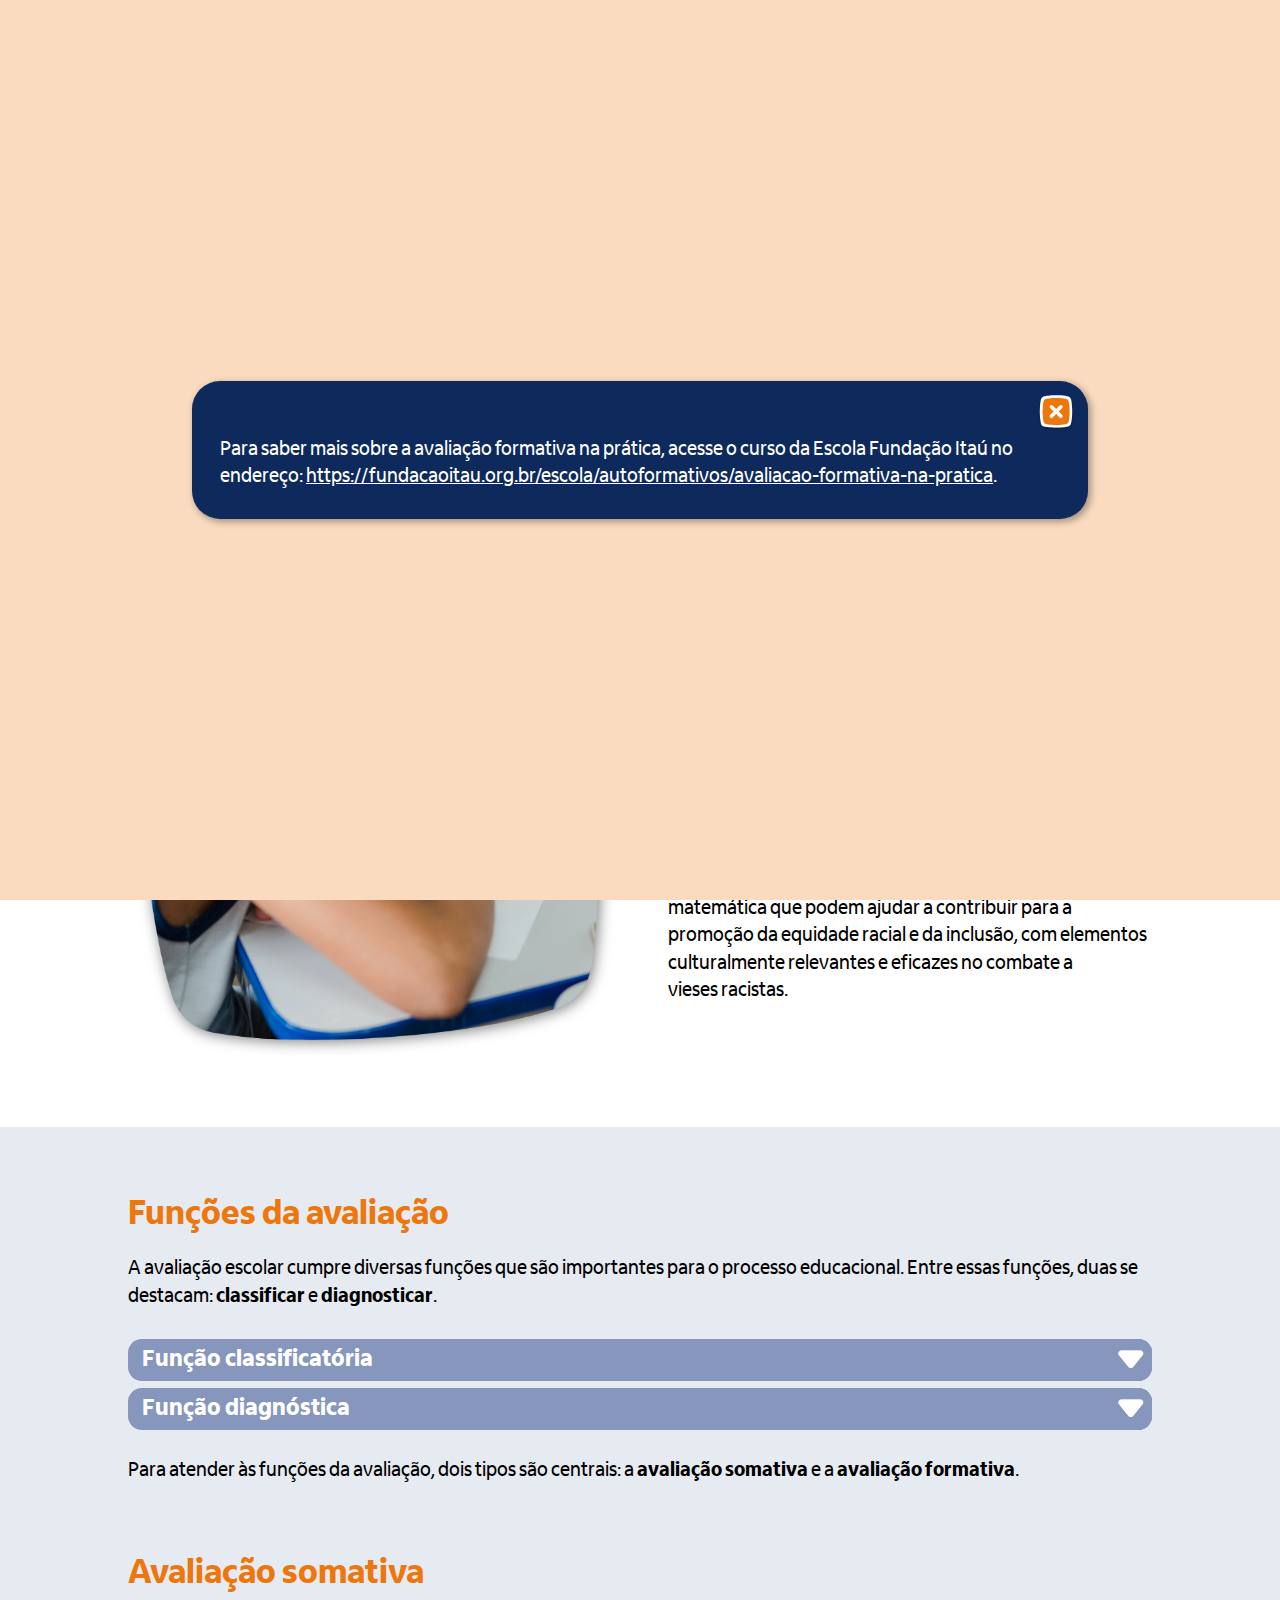
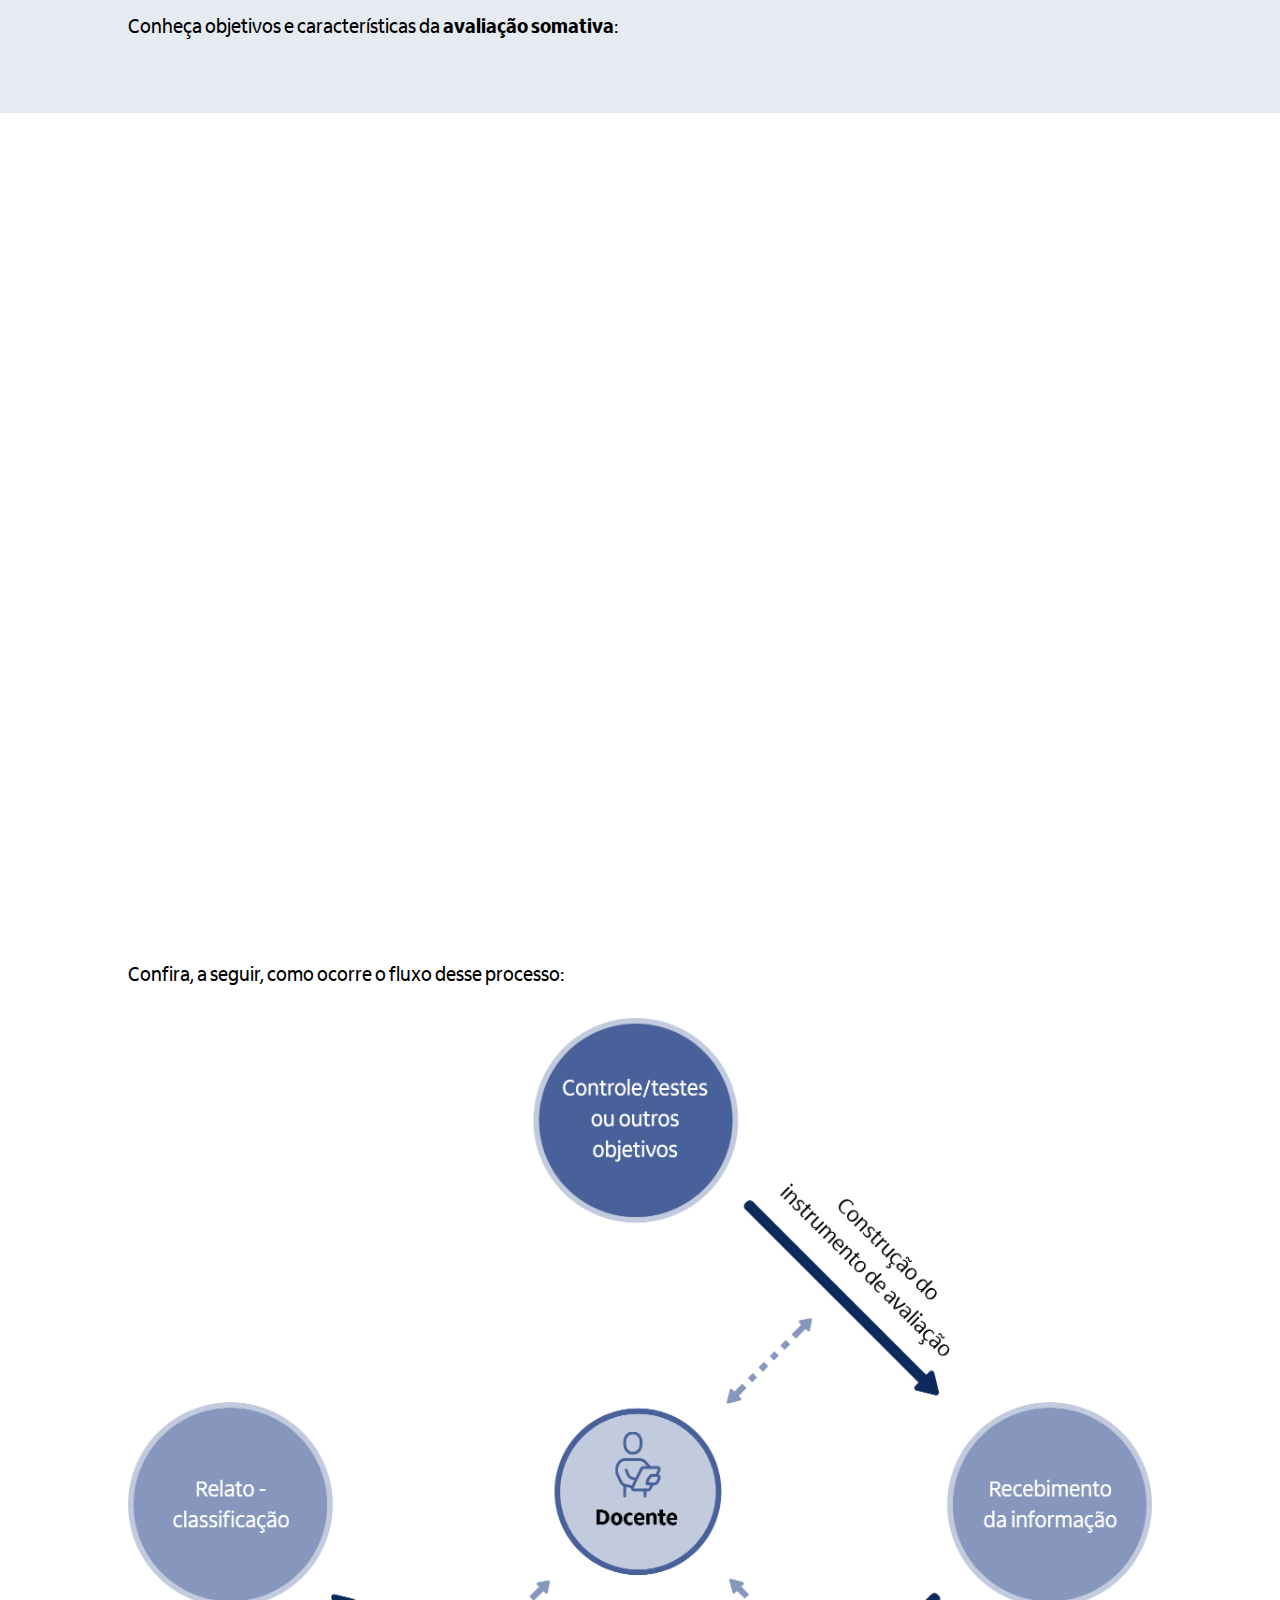
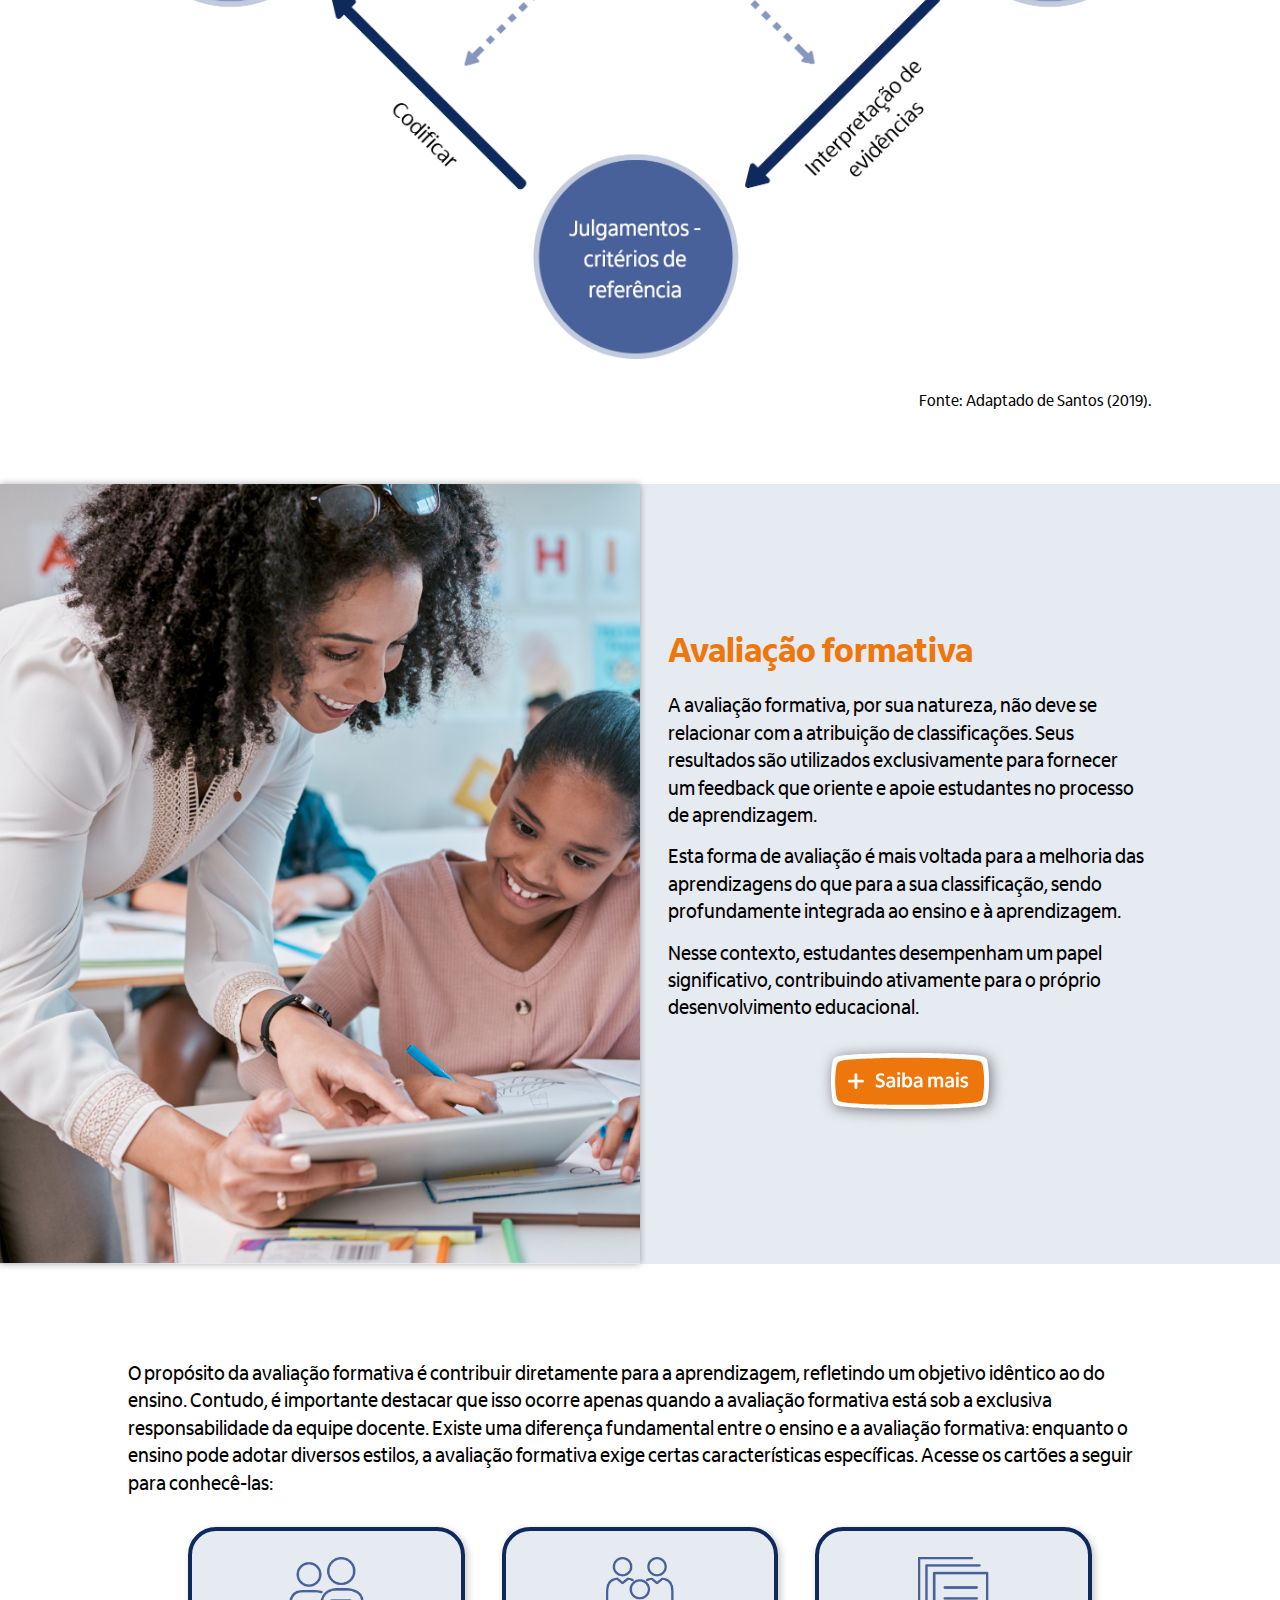
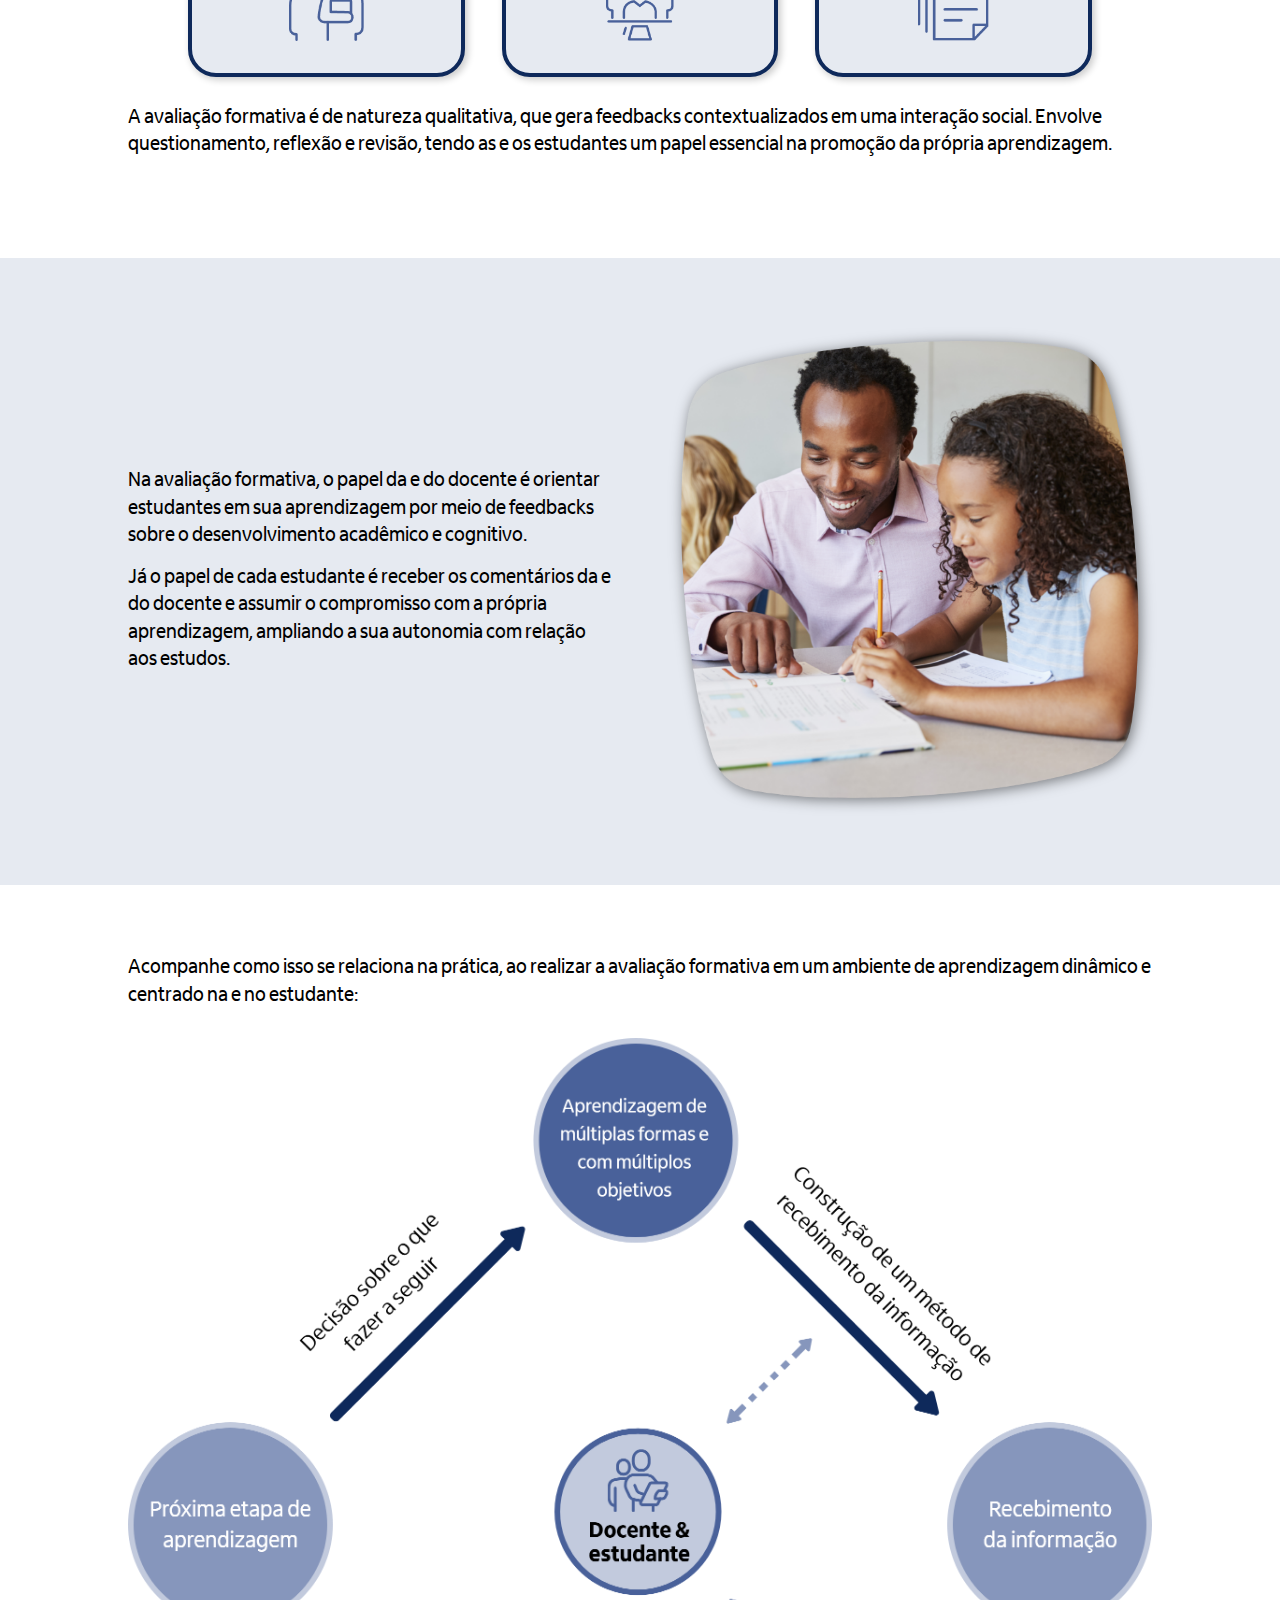
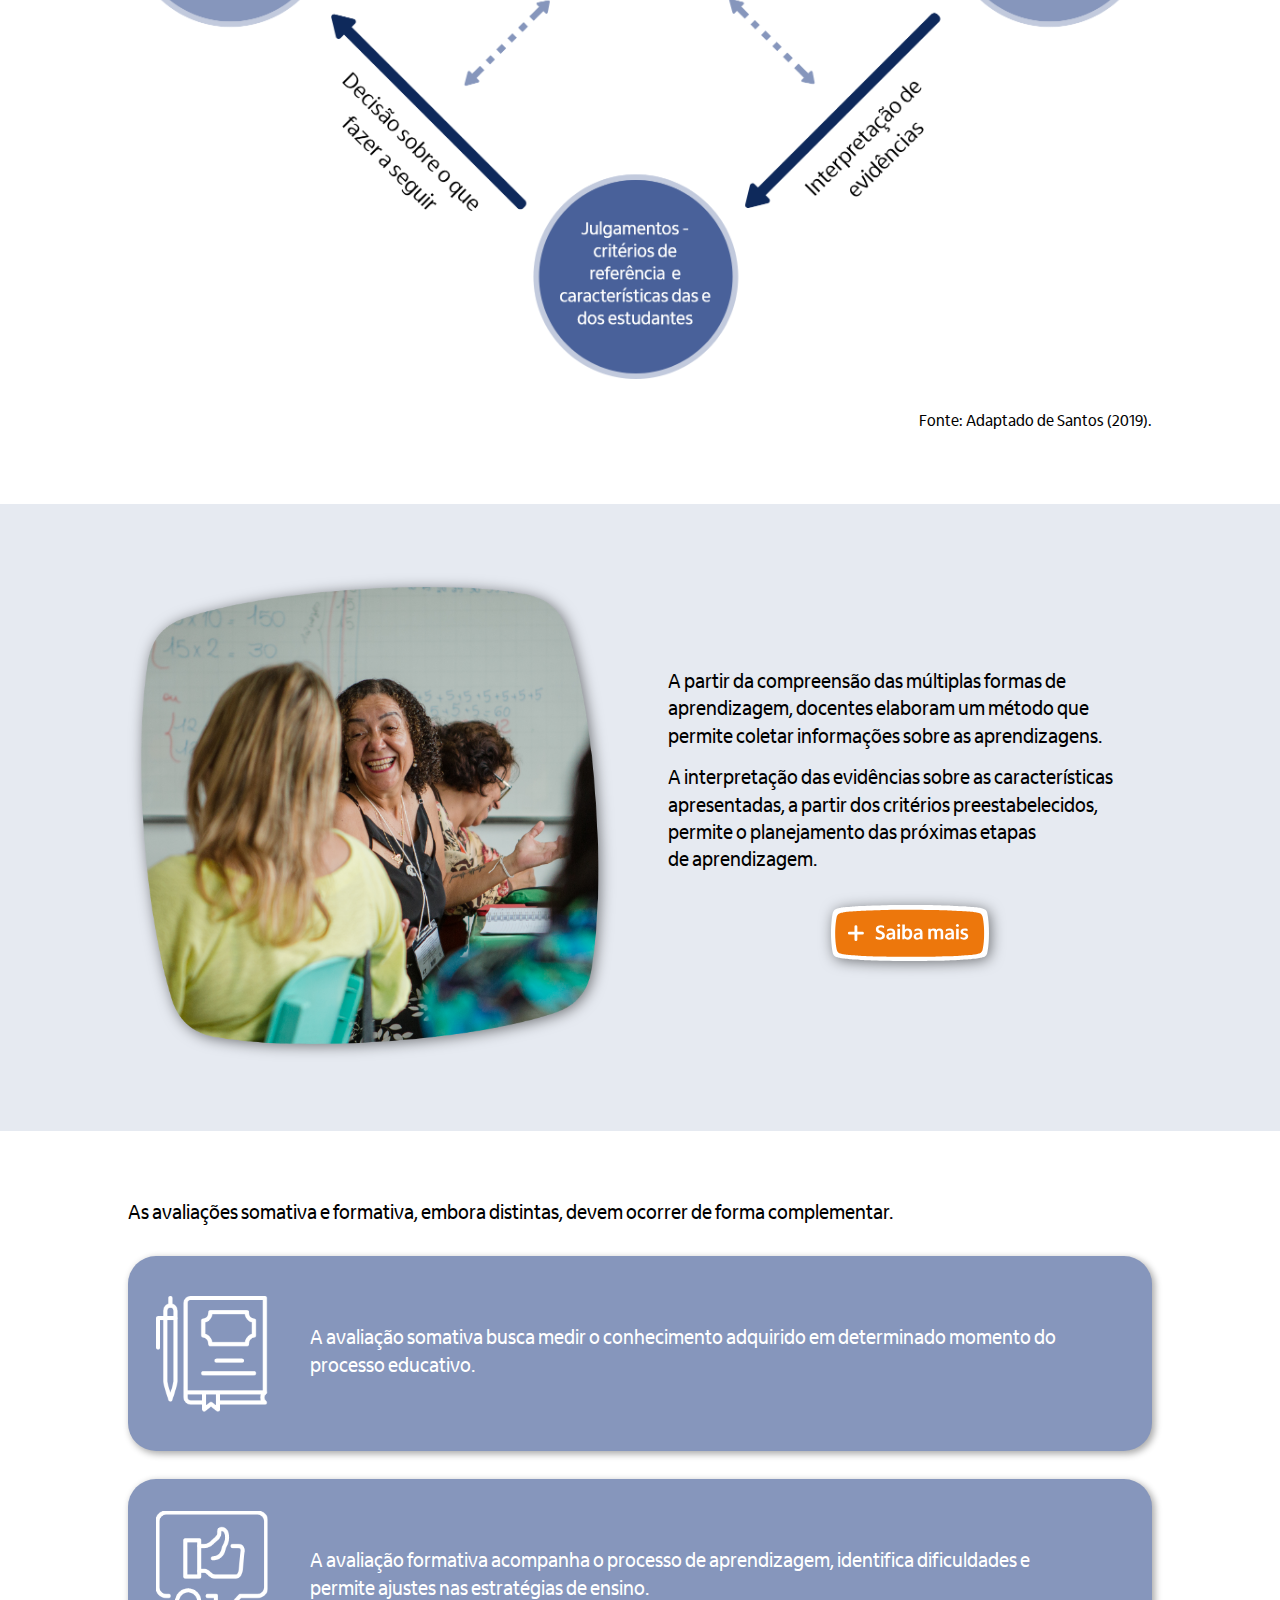
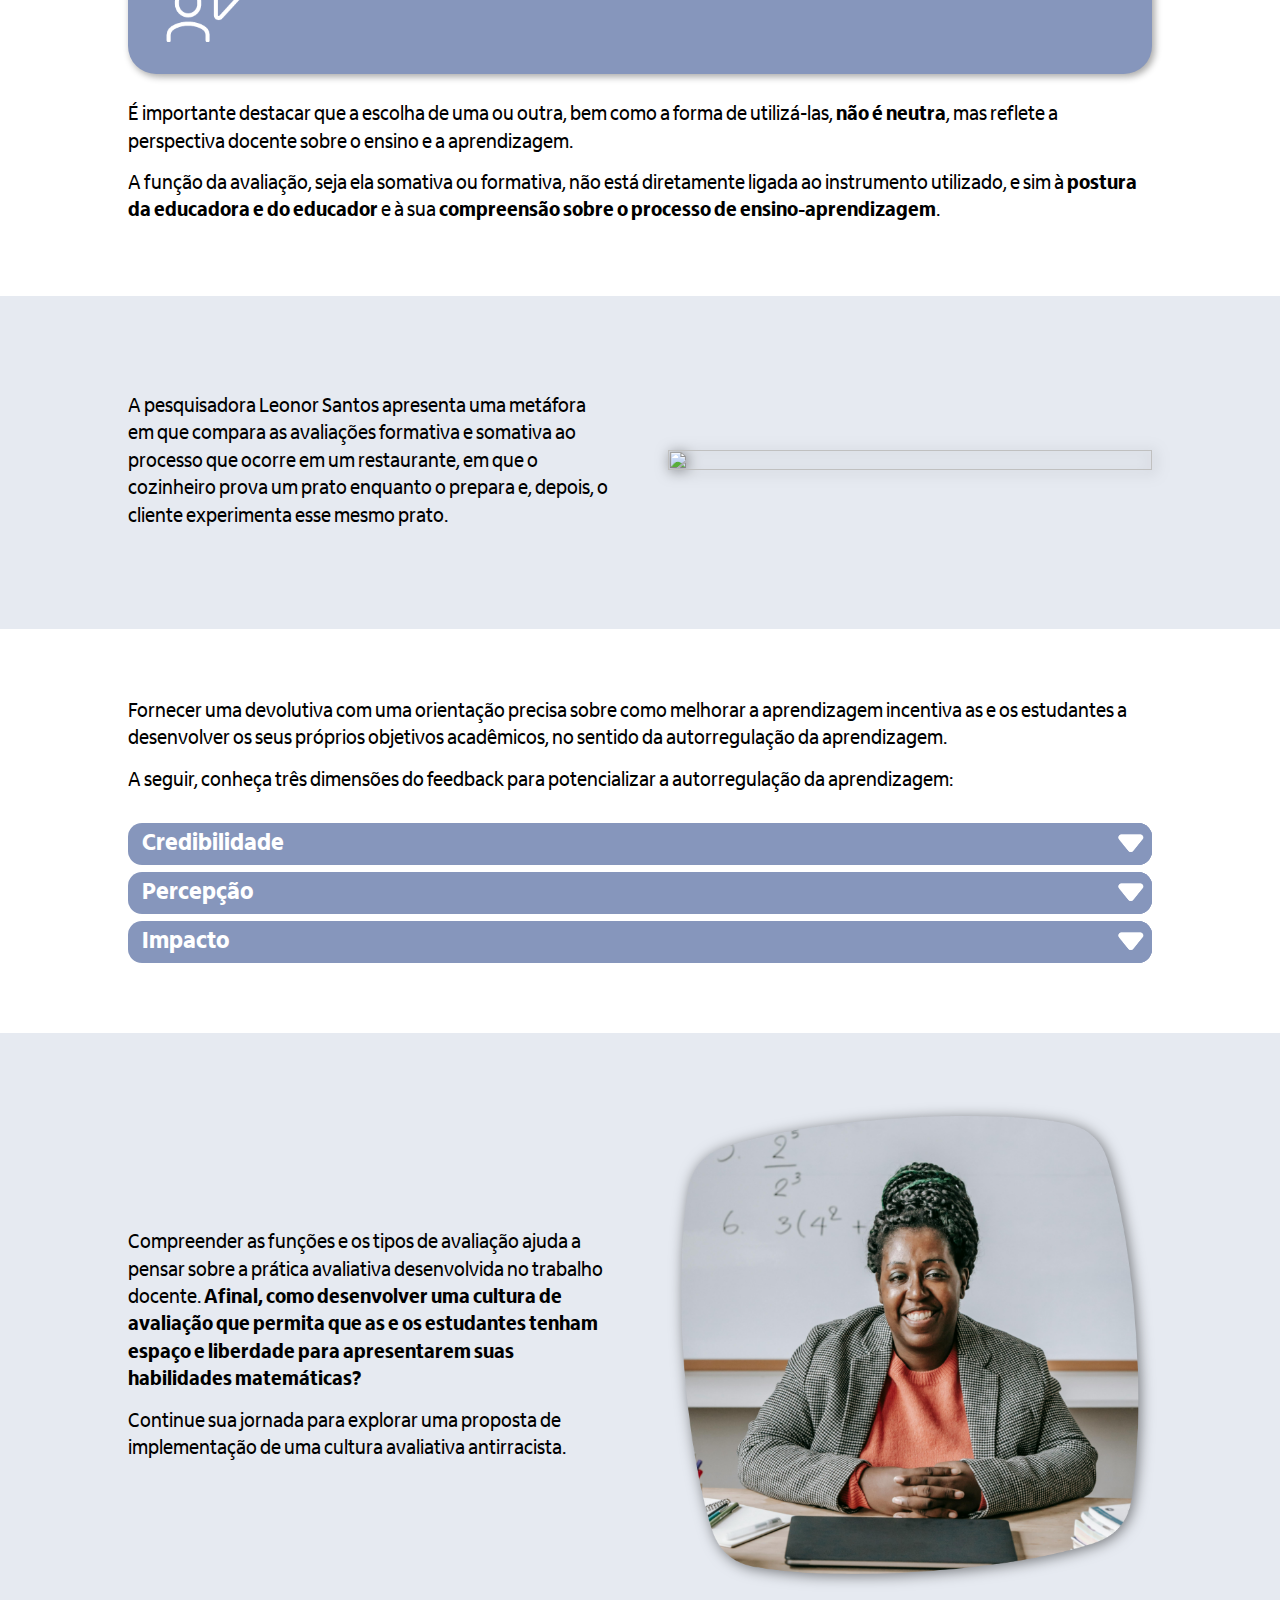
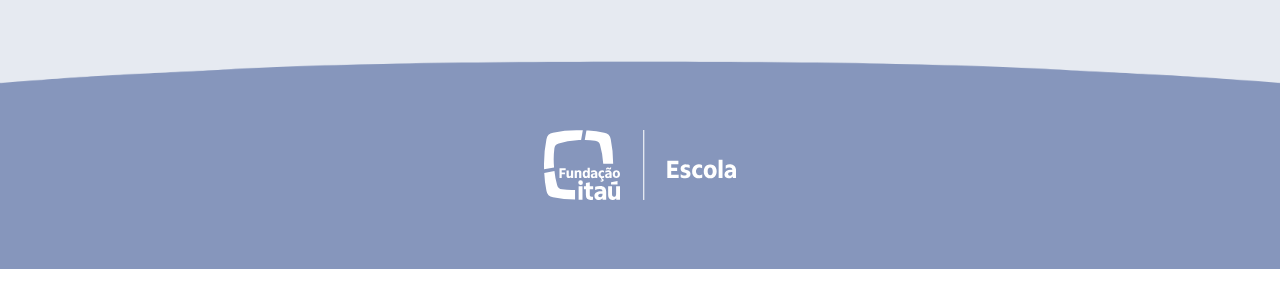
==== commit e7ea3a00: "[INITIAL]" ====
--- a/app/pages/onepage/index.html
+++ b/app/pages/onepage/index.html
@@ -255,9 +255,9 @@
           <div class="col   col-one col-01  col-full prop-pt5 prop-pb5 prop-tablet-pt2 prop-tablet-pb2 up" alt="" aria-label="" tabindex="-1">
             <div class="wrapper">
               <p class="text" tabindex="1">Confira, a seguir, como ocorre o fluxo desse processo:</p>
-              <div class="container-image"><img class="prop-w-porc100 prop-mt2" src="../../assets/img/img07.png" alt="" aria-label="" tabindex="-1" aria-hidden="aria-hidden"/>
-              </div>
-              <p class="smalltext prop-mt2 prop-txt-right" tabindex="2">Fonte: Adaptado de Santos (2019).</p>
+              <div class="container-image"><img class="prop-w-porc100 prop-mt2" src="../../assets/img/img07.png" alt="Fluxograma com o ícone de docentes no centro e quatro círculos representando as etapas do processo ao redor dele. O primeiro círculo, na parte de cima, traz o texto “Controle/testes ou outros objetivos”. Ao lado direito dele, há uma seta com o texto “Construção do instrumento/avaliação” direcionando para o segundo círculo, “Recebimento da informação”. Abaixo deste segundo círculo, há uma seta com o texto “Interpretação de evidências” que direciona para o terceiro círculo, “Julgamentos – critérios de referência”. À esquerda deste círculo, há uma seta para cima com o texto “Codificar” direcionando para o último círculo. O último círculo possui o texto “Relato – classificação”.  Todas as setas apresentam setas secundárias pontilhadas que direcionam para o ícone central de docentes." aria-label="Fluxograma com o ícone de docentes no centro e quatro círculos representando as etapas do processo ao redor dele. O primeiro círculo, na parte de cima, traz o texto “Controle/testes ou outros objetivos”. Ao lado direito dele, há uma seta com o texto “Construção do instrumento/avaliação” direcionando para o segundo círculo, “Recebimento da informação”. Abaixo deste segundo círculo, há uma seta com o texto “Interpretação de evidências” que direciona para o terceiro círculo, “Julgamentos – critérios de referência”. À esquerda deste círculo, há uma seta para cima com o texto “Codificar” direcionando para o último círculo. O último círculo possui o texto “Relato – classificação”.  Todas as setas apresentam setas secundárias pontilhadas que direcionam para o ícone central de docentes." tabindex="2"/>
+              </div>
+              <p class="smalltext prop-mt2 prop-txt-right" tabindex="3">Fonte: Adaptado de Santos (2019).</p>
             </div>
           </div>
         </div>
@@ -290,7 +290,7 @@
           <div class="flex-center">
             <div class="box in delay1" aria-label="janela" aria-modal="aria-modal" role="dialog" tabindex="6">
               <div class="container-template-wildcard">
-                <div class="col   col-one col-01  col-full shadow color-bg-12" alt="" aria-label="" tabindex="-1">
+                <div class="col   col-one col-01  col-full shadow color-bg-01" alt="" aria-label="" tabindex="-1">
                   <div class="wrapper">
                     <div class="container-item-card prop-p2 prop-pt4">
                       <p class="text color-white prop-w-porc100" tabindex="1">A <b>avaliação formativa</b>, também chamada de <b>avaliação reguladora</b> ou mediadora, inclui a avaliação diagnóstica e busca compreender o que estudantes já aprenderam, o que ainda não dominam e os fatores que influenciam o processo de aprendizagem.</p>
@@ -310,7 +310,7 @@
             <div class="wrapper">
               <p class="text" tabindex="1">O propósito da avaliação formativa é contribuir diretamente para a aprendizagem, refletindo um objetivo idêntico ao do ensino. Contudo, é importante destacar que isso ocorre apenas quando a avaliação formativa está sob a exclusiva responsabilidade da equipe docente. Existe uma diferença fundamental entre o ensino e a avaliação formativa: enquanto o ensino pode adotar diversos estilos, a avaliação formativa exige certas características específicas. Acesse os cartões a seguir para conhecê-las:</p>
               <div class="container-list prop-mt2">
-                <div class="container-item-flipcard   flip-click">
+                <div class="container-item-flipcard pulse  flip-click">
                   <div class="flipSide front">
                     <div class="container-item-card">
                       <div class="container-image"><img class="prop-h6" src="../../assets/img/img09.png" alt="" aria-label="" tabindex="-1" aria-hidden="aria-hidden"/>
@@ -323,7 +323,7 @@
                     </div>
                   </div>
                 </div>
-                <div class="container-item-flipcard   flip-click">
+                <div class="container-item-flipcard pulse  flip-click">
                   <div class="flipSide front">
                     <div class="container-item-card">
                       <div class="container-image"><img class="prop-h6" src="../../assets/img/img10.png" alt="" aria-label="" tabindex="-1" aria-hidden="aria-hidden"/>
@@ -336,7 +336,7 @@
                     </div>
                   </div>
                 </div>
-                <div class="container-item-flipcard   flip-click">
+                <div class="container-item-flipcard pulse  flip-click">
                   <div class="flipSide front">
                     <div class="container-item-card">
                       <div class="container-image"><img class="prop-h6" src="../../assets/img/img11.png" alt="" aria-label="" tabindex="-1" aria-hidden="aria-hidden"/>
@@ -378,9 +378,9 @@
           <div class="col   col-one col-01  col-full prop-pt5 prop-pb5 prop-tablet-pt2 prop-tablet-pb2 up" alt="" aria-label="" tabindex="-1">
             <div class="wrapper">
               <p class="text" tabindex="1">Acompanhe como isso se relaciona na prática, ao realizar a avaliação formativa em um ambiente de aprendizagem dinâmico e centrado na e no estudante:</p>
-              <div class="container-image"><img class="prop-w-porc100 prop-mt2" src="../../assets/img/img13.png" alt="" aria-label="" tabindex="-1" aria-hidden="aria-hidden"/>
-              </div>
-              <p class="smalltext prop-mt2 prop-txt-right" tabindex="2">Fonte: Adaptado de Santos (2019).</p>
+              <div class="container-image"><img class="prop-w-porc100 prop-mt2" src="../../assets/img/img13.png" alt="Fluxograma com o ícone de docentes e estudantes no centro e quatro círculos representando as etapas do processo ao redor dele. O primeiro círculo, na parte de cima, traz o texto “Aprendizagem de múltiplas formas e múltiplos objetivos”. Ao lado direito dele, há uma seta com o texto “Construção de um método de recebimento de informação” direcionando para o segundo círculo, “Recebimento da informação”. Abaixo deste segundo círculo, há uma seta com o texto “Interpretação de evidências” que direciona para o terceiro círculo, “Julgamentos – critérios de referência e características de estudantes”. À esquerda deste círculo, há uma seta para cima com o texto “Decisão sobre o que fazer a seguir” direcionando para o último círculo. O último círculo possui o texto “Próxima etapa da aprendizagem”. Acima deste último círculo, há uma seta com o texto “Decisão sobre o que fazer a seguir”, direcionando para o primeiro círculo, fechando o ciclo. Todas as setas apresentam setas secundárias pontilhadas que direcionam para o ícone central de docentes e estudantes." aria-label="Fluxograma com o ícone de docentes e estudantes no centro e quatro círculos representando as etapas do processo ao redor dele. O primeiro círculo, na parte de cima, traz o texto “Aprendizagem de múltiplas formas e múltiplos objetivos”. Ao lado direito dele, há uma seta com o texto “Construção de um método de recebimento de informação” direcionando para o segundo círculo, “Recebimento da informação”. Abaixo deste segundo círculo, há uma seta com o texto “Interpretação de evidências” que direciona para o terceiro círculo, “Julgamentos – critérios de referência e características de estudantes”. À esquerda deste círculo, há uma seta para cima com o texto “Decisão sobre o que fazer a seguir” direcionando para o último círculo. O último círculo possui o texto “Próxima etapa da aprendizagem”. Acima deste último círculo, há uma seta com o texto “Decisão sobre o que fazer a seguir”, direcionando para o primeiro círculo, fechando o ciclo. Todas as setas apresentam setas secundárias pontilhadas que direcionam para o ícone central de docentes e estudantes." tabindex="2"/>
+              </div>
+              <p class="smalltext prop-mt2 prop-txt-right" tabindex="3">Fonte: Adaptado de Santos (2019).</p>
             </div>
           </div>
         </div>
@@ -412,10 +412,10 @@
           <div class="flex-center">
             <div class="box in delay1" aria-label="janela" aria-modal="aria-modal" role="dialog" tabindex="4">
               <div class="container-template-wildcard">
-                <div class="col   col-one col-01  col-full shadow color-bg-12" alt="" aria-label="" tabindex="-1">
+                <div class="col   col-one col-01  col-full shadow color-bg-01" alt="" aria-label="" tabindex="-1">
                   <div class="wrapper">
                     <div class="container-item-card prop-p2 prop-pt4">
-                      <p class="text color-white prop-w-porc100" tabindex="1">Para saber mais sobre a avaliação formativa na prática, acesse o curso da Escola Fundação Itaú no endereço: <a class="color-white link" href="https://fundacaoitau.org.br/escola/autoformativos/avaliacao-formativa-na-pratica", target="_blank", rel="noopener noreferrer">https://fundacaoitau.org.br/escola/autoformativos/avaliacao-formativa-na-pratica</a></p>
+                      <p class="text color-white prop-w-porc100" tabindex="1">Para saber mais sobre a avaliação formativa na prática, acesse o curso da Escola Fundação Itaú no endereço: <a class="color-white link" href="https://fundacaoitau.org.br/escola/autoformativos/avaliacao-formativa-na-pratica", target="_blank", rel="noopener noreferrer">https://fundacaoitau.org.br/escola/autoformativos/avaliacao-formativa-na-pratica</a>.</p>
                     </div>
                   </div>
                 </div>
@@ -597,7 +597,7 @@
             </div>
             <div class="col    col-01  col-full " alt="" aria-label="" tabindex="-1">
               <div class="wrapper">
-                <div class="container-image"><img class="logo prop-h5 prop-tablet-h4" src="../../assets/img/logo.svg" alt="" aria-label="" tabindex="-1" aria-hidden="aria-hidden"/>
+                <div class="container-image"><img class="logo prop-h5 prop-tablet-h3" src="../../assets/img/logo.svg" alt="logotipo Fundação Itaú | Escola" aria-label="logotipo Fundação Itaú | Escola" tabindex="1"/>
                 </div>
               </div>
             </div>
--- a/app/pages/onepage/style.css
+++ b/app/pages/onepage/style.css
@@ -3567,6 +3567,18 @@
 .container-slides .slider.owl-nav03 .owl-nav .owl-next {
   background-image: url(../../assets/img/arrow-slider03.svg);
 }
+.container-slides .slider.owl-nav03 .owl-dots {
+  display: block !important;
+  margin: 0.5rem 0;
+}
+.container-slides .slider.owl-nav03 .owl-dots .owl-dot span {
+  background-color: #ED770C;
+  opacity: 0.5;
+}
+.container-slides .slider.owl-nav03 .owl-dots .owl-dot.active span {
+  background-color: #ED770C;
+  opacity: 1;
+}
 .container-slides .slider.owl-nav04 .owl-nav .owl-prev,
 .container-slides .slider.owl-nav04 .owl-nav .owl-next {
   background-image: url(../../assets/img/arrow-slider04.svg);
@@ -4658,4 +4670,4 @@
   transform: rotate(180deg);
 }
 
-/*# sourceMappingURL=[data-uri]